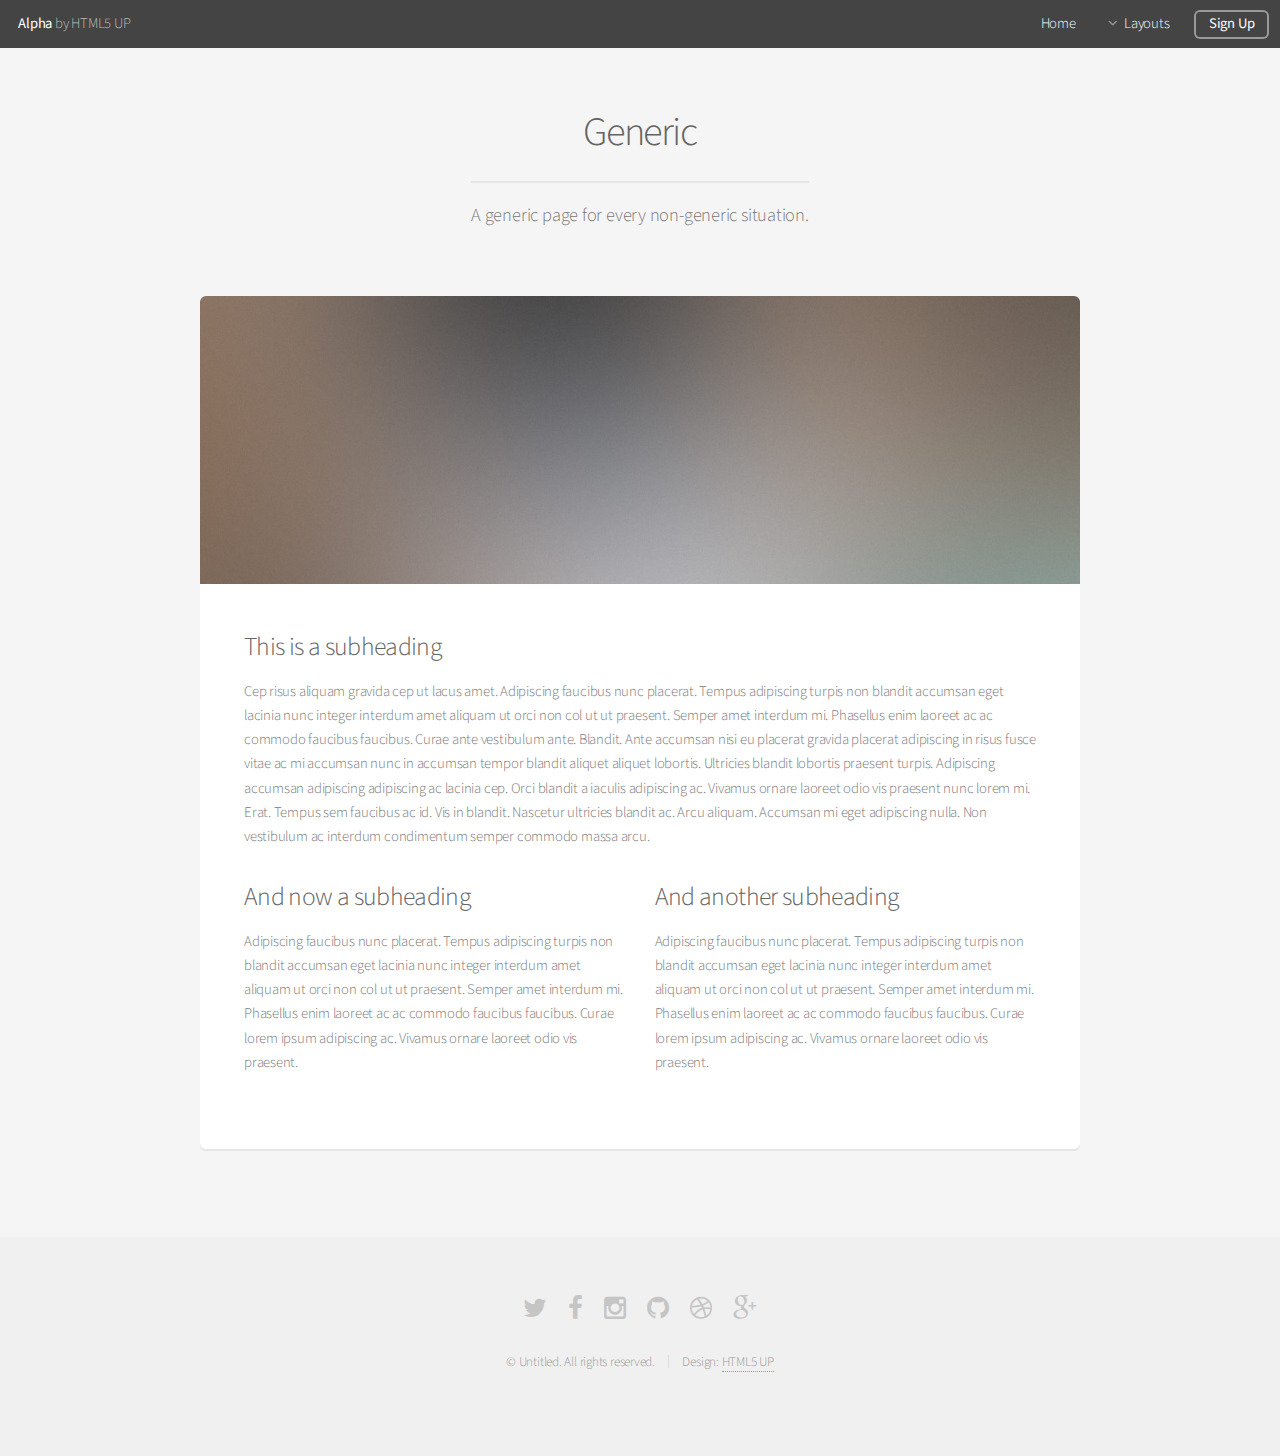
==== generic.html @ 191cc166 "Created Website" ====
<!DOCTYPE HTML>
<!--
	Alpha by HTML5 UP
	html5up.net | @n33co
	Free for personal and commercial use under the CCA 3.0 license (html5up.net/license)
-->
<html>
	<head>
		<title>Generic - Alpha by HTML5 UP</title>
		<meta charset="utf-8" />
		<meta name="viewport" content="width=device-width, initial-scale=1" />
		<!--[if lte IE 8]><script src="assets/js/ie/html5shiv.js"></script><![endif]-->
		<link rel="stylesheet" href="assets/css/main.css" />
		<!--[if lte IE 8]><link rel="stylesheet" href="assets/css/ie8.css" /><![endif]-->
	</head>
	<body>
		<div id="page-wrapper">

			<!-- Header -->
				<header id="header">
					<h1><a href="index.html">Alpha</a> by HTML5 UP</h1>
					<nav id="nav">
						<ul>
							<li><a href="index.html">Home</a></li>
							<li>
								<a href="#" class="icon fa-angle-down">Layouts</a>
								<ul>
									<li><a href="generic.html">Generic</a></li>
									<li><a href="contact.html">Contact</a></li>
									<li><a href="elements.html">Elements</a></li>
									<li>
										<a href="#">Submenu</a>
										<ul>
											<li><a href="#">Option One</a></li>
											<li><a href="#">Option Two</a></li>
											<li><a href="#">Option Three</a></li>
											<li><a href="#">Option Four</a></li>
										</ul>
									</li>
								</ul>
							</li>
							<li><a href="#" class="button">Sign Up</a></li>
						</ul>
					</nav>
				</header>

			<!-- Main -->
				<section id="main" class="container">
					<header>
						<h2>Generic</h2>
						<p>A generic page for every non-generic situation.</p>
					</header>
					<div class="box">
						<span class="image featured"><img src="images/pic01.jpg" alt="" /></span>
						<h3>This is a subheading</h3>
						<p>Cep risus aliquam gravida cep ut lacus amet. Adipiscing faucibus nunc placerat. Tempus adipiscing turpis non blandit accumsan eget lacinia nunc integer interdum amet aliquam ut orci non col ut ut praesent. Semper amet interdum mi. Phasellus enim laoreet ac ac commodo faucibus faucibus. Curae ante vestibulum ante. Blandit. Ante accumsan nisi eu placerat gravida placerat adipiscing in risus fusce vitae ac mi accumsan nunc in accumsan tempor blandit aliquet aliquet lobortis. Ultricies blandit lobortis praesent turpis. Adipiscing accumsan adipiscing adipiscing ac lacinia cep. Orci blandit a iaculis adipiscing ac. Vivamus ornare laoreet odio vis praesent nunc lorem mi. Erat. Tempus sem faucibus ac id. Vis in blandit. Nascetur ultricies blandit ac. Arcu aliquam. Accumsan mi eget adipiscing nulla. Non vestibulum ac interdum condimentum semper commodo massa arcu.</p>
						<div class="row">
							<div class="6u 12u(mobilep)">
								<h3>And now a subheading</h3>
								<p>Adipiscing faucibus nunc placerat. Tempus adipiscing turpis non blandit accumsan eget lacinia nunc integer interdum amet aliquam ut orci non col ut ut praesent. Semper amet interdum mi. Phasellus enim laoreet ac ac commodo faucibus faucibus. Curae lorem ipsum adipiscing ac. Vivamus ornare laoreet odio vis praesent.</p>
							</div>
							<div class="6u 12u(mobilep)">
								<h3>And another subheading</h3>
								<p>Adipiscing faucibus nunc placerat. Tempus adipiscing turpis non blandit accumsan eget lacinia nunc integer interdum amet aliquam ut orci non col ut ut praesent. Semper amet interdum mi. Phasellus enim laoreet ac ac commodo faucibus faucibus. Curae lorem ipsum adipiscing ac. Vivamus ornare laoreet odio vis praesent.</p>
							</div>
						</div>
					</div>
				</section>

			<!-- Footer -->
				<footer id="footer">
					<ul class="icons">
						<li><a href="#" class="icon fa-twitter"><span class="label">Twitter</span></a></li>
						<li><a href="#" class="icon fa-facebook"><span class="label">Facebook</span></a></li>
						<li><a href="#" class="icon fa-instagram"><span class="label">Instagram</span></a></li>
						<li><a href="#" class="icon fa-github"><span class="label">Github</span></a></li>
						<li><a href="#" class="icon fa-dribbble"><span class="label">Dribbble</span></a></li>
						<li><a href="#" class="icon fa-google-plus"><span class="label">Google+</span></a></li>
					</ul>
					<ul class="copyright">
						<li>&copy; Untitled. All rights reserved.</li><li>Design: <a href="http://html5up.net">HTML5 UP</a></li>
					</ul>
				</footer>

		</div>

		<!-- Scripts -->
			<script src="assets/js/jquery.min.js"></script>
			<script src="assets/js/jquery.dropotron.min.js"></script>
			<script src="assets/js/jquery.scrollgress.min.js"></script>
			<script src="assets/js/skel.min.js"></script>
			<script src="assets/js/util.js"></script>
			<!--[if lte IE 8]><script src="assets/js/ie/respond.min.js"></script><![endif]-->
			<script src="assets/js/main.js"></script>

	</body>
</html>
---- assets/css/main.css ----
@import url("font-awesome.min.css");
@import url("http://fonts.googleapis.com/css?family=Source+Sans+Pro:300,400,300italic,400italic");

/*
	Alpha by HTML5 UP
	html5up.net | @n33co
	Free for personal and commercial use under the CCA 3.0 license (html5up.net/license)
*/

/* Reset */

	html, body, div, span, applet, object, iframe, h1, h2, h3, h4, h5, h6, p, blockquote, pre, a, abbr, acronym, address, big, cite, code, del, dfn, em, img, ins, kbd, q, s, samp, small, strike, strong, sub, sup, tt, var, b, u, i, center, dl, dt, dd, ol, ul, li, fieldset, form, label, legend, table, caption, tbody, tfoot, thead, tr, th, td, article, aside, canvas, details, embed, figure, figcaption, footer, header, hgroup, menu, nav, output, ruby, section, summary, time, mark, audio, video {
		margin: 0;
		padding: 0;
		border: 0;
		font-size: 100%;
		font: inherit;
		vertical-align: baseline;
	}

	article, aside, details, figcaption, figure, footer, header, hgroup, menu, nav, section {
		display: block;
	}

	body {
		line-height: 1;
	}

	ol, ul {
		list-style: none;
	}

	blockquote, q {
		quotes: none;
	}

	blockquote:before, blockquote:after, q:before, q:after {
		content: '';
		content: none;
	}

	table {
		border-collapse: collapse;
		border-spacing: 0;
	}

	body {
		-webkit-text-size-adjust: none;
	}

/* Box Model */

	*, *:before, *:after {
		-moz-box-sizing: border-box;
		-webkit-box-sizing: border-box;
		box-sizing: border-box;
	}

/* Containers */

	.container {
		margin-left: auto;
		margin-right: auto;
	}

	.container.\31 25\25 {
		width: 100%;
		max-width: 75em;
		min-width: 60em;
	}

	.container.\37 5\25 {
		width: 45em;
	}

	.container.\35 0\25 {
		width: 30em;
	}

	.container.\32 5\25 {
		width: 15em;
	}

	.container {
		width: 60em;
	}

	@media screen and (max-width: 1680px) {

		.container.\31 25\25 {
			width: 100%;
			max-width: 75em;
			min-width: 60em;
		}

		.container.\37 5\25 {
			width: 45em;
		}

		.container.\35 0\25 {
			width: 30em;
		}

		.container.\32 5\25 {
			width: 15em;
		}

		.container {
			width: 60em;
		}

	}

	@media screen and (max-width: 1280px) {

		.container.\31 25\25 {
			width: 100%;
			max-width: 75em;
			min-width: 60em;
		}

		.container.\37 5\25 {
			width: 45em;
		}

		.container.\35 0\25 {
			width: 30em;
		}

		.container.\32 5\25 {
			width: 15em;
		}

		.container {
			width: 60em;
		}

	}

	@media screen and (max-width: 980px) {

		.container.\31 25\25 {
			width: 100%;
			max-width: 112.5%;
			min-width: 90%;
		}

		.container.\37 5\25 {
			width: 67.5%;
		}

		.container.\35 0\25 {
			width: 45%;
		}

		.container.\32 5\25 {
			width: 22.5%;
		}

		.container {
			width: 90%;
		}

	}

	@media screen and (max-width: 840px) {

		.container.\31 25\25 {
			width: 100%;
			max-width: 112.5%;
			min-width: 90%;
		}

		.container.\37 5\25 {
			width: 67.5%;
		}

		.container.\35 0\25 {
			width: 45%;
		}

		.container.\32 5\25 {
			width: 22.5%;
		}

		.container {
			width: 90% !important;
		}

	}

	@media screen and (max-width: 736px) {

		.container.\31 25\25 {
			width: 100%;
			max-width: 125%;
			min-width: 100%;
		}

		.container.\37 5\25 {
			width: 75%;
		}

		.container.\35 0\25 {
			width: 50%;
		}

		.container.\32 5\25 {
			width: 25%;
		}

		.container {
			width: 100% !important;
		}

	}

	@media screen and (max-width: 480px) {

		.container.\31 25\25 {
			width: 100%;
			max-width: 125%;
			min-width: 100%;
		}

		.container.\37 5\25 {
			width: 75%;
		}

		.container.\35 0\25 {
			width: 50%;
		}

		.container.\32 5\25 {
			width: 25%;
		}

		.container {
			width: 100% !important;
		}

	}

/* Grid */

	.row {
		border-bottom: solid 1px transparent;
		-moz-box-sizing: border-box;
		-webkit-box-sizing: border-box;
		box-sizing: border-box;
	}

	.row > * {
		float: left;
		-moz-box-sizing: border-box;
		-webkit-box-sizing: border-box;
		box-sizing: border-box;
	}

	.row:after, .row:before {
		content: '';
		display: block;
		clear: both;
		height: 0;
	}

	.row.uniform > * > :first-child {
		margin-top: 0;
	}

	.row.uniform > * > :last-child {
		margin-bottom: 0;
	}

	.row.\30 \25 > * {
		padding: 0 0 0 0em;
	}

	.row.\30 \25 {
		margin: 0 0 -1px 0em;
	}

	.row.uniform.\30 \25 > * {
		padding: 0em 0 0 0em;
	}

	.row.uniform.\30 \25 {
		margin: 0em 0 -1px 0em;
	}

	.row > * {
		padding: 0 0 0 2em;
	}

	.row {
		margin: 0 0 -1px -2em;
	}

	.row.uniform > * {
		padding: 2em 0 0 2em;
	}

	.row.uniform {
		margin: -2em 0 -1px -2em;
	}

	.row.\32 00\25 > * {
		padding: 0 0 0 4em;
	}

	.row.\32 00\25 {
		margin: 0 0 -1px -4em;
	}

	.row.uniform.\32 00\25 > * {
		padding: 4em 0 0 4em;
	}

	.row.uniform.\32 00\25 {
		margin: -4em 0 -1px -4em;
	}

	.row.\31 50\25 > * {
		padding: 0 0 0 3em;
	}

	.row.\31 50\25 {
		margin: 0 0 -1px -3em;
	}

	.row.uniform.\31 50\25 > * {
		padding: 3em 0 0 3em;
	}

	.row.uniform.\31 50\25 {
		margin: -3em 0 -1px -3em;
	}

	.row.\35 0\25 > * {
		padding: 0 0 0 1em;
	}

	.row.\35 0\25 {
		margin: 0 0 -1px -1em;
	}

	.row.uniform.\35 0\25 > * {
		padding: 1em 0 0 1em;
	}

	.row.uniform.\35 0\25 {
		margin: -1em 0 -1px -1em;
	}

	.row.\32 5\25 > * {
		padding: 0 0 0 0.5em;
	}

	.row.\32 5\25 {
		margin: 0 0 -1px -0.5em;
	}

	.row.uniform.\32 5\25 > * {
		padding: 0.5em 0 0 0.5em;
	}

	.row.uniform.\32 5\25 {
		margin: -0.5em 0 -1px -0.5em;
	}

	.\31 2u, .\31 2u\24 {
		width: 100%;
		clear: none;
		margin-left: 0;
	}

	.\31 1u, .\31 1u\24 {
		width: 91.6666666667%;
		clear: none;
		margin-left: 0;
	}

	.\31 0u, .\31 0u\24 {
		width: 83.3333333333%;
		clear: none;
		margin-left: 0;
	}

	.\39 u, .\39 u\24 {
		width: 75%;
		clear: none;
		margin-left: 0;
	}

	.\38 u, .\38 u\24 {
		width: 66.6666666667%;
		clear: none;
		margin-left: 0;
	}

	.\37 u, .\37 u\24 {
		width: 58.3333333333%;
		clear: none;
		margin-left: 0;
	}

	.\36 u, .\36 u\24 {
		width: 50%;
		clear: none;
		margin-left: 0;
	}

	.\35 u, .\35 u\24 {
		width: 41.6666666667%;
		clear: none;
		margin-left: 0;
	}

	.\34 u, .\34 u\24 {
		width: 33.3333333333%;
		clear: none;
		margin-left: 0;
	}

	.\33 u, .\33 u\24 {
		width: 25%;
		clear: none;
		margin-left: 0;
	}

	.\32 u, .\32 u\24 {
		width: 16.6666666667%;
		clear: none;
		margin-left: 0;
	}

	.\31 u, .\31 u\24 {
		width: 8.3333333333%;
		clear: none;
		margin-left: 0;
	}

	.\31 2u\24 + *,
	.\31 1u\24 + *,
	.\31 0u\24 + *,
	.\39 u\24 + *,
	.\38 u\24 + *,
	.\37 u\24 + *,
	.\36 u\24 + *,
	.\35 u\24 + *,
	.\34 u\24 + *,
	.\33 u\24 + *,
	.\32 u\24 + *,
	.\31 u\24 + * {
		clear: left;
	}

	.\-11u {
		margin-left: 91.66667%;
	}

	.\-10u {
		margin-left: 83.33333%;
	}

	.\-9u {
		margin-left: 75%;
	}

	.\-8u {
		margin-left: 66.66667%;
	}

	.\-7u {
		margin-left: 58.33333%;
	}

	.\-6u {
		margin-left: 50%;
	}

	.\-5u {
		margin-left: 41.66667%;
	}

	.\-4u {
		margin-left: 33.33333%;
	}

	.\-3u {
		margin-left: 25%;
	}

	.\-2u {
		margin-left: 16.66667%;
	}

	.\-1u {
		margin-left: 8.33333%;
	}

	@media screen and (max-width: 1680px) {

		.row > * {
			padding: 0 0 0 2em;
		}

		.row {
			margin: 0 0 -1px -2em;
		}

		.row.uniform > * {
			padding: 2em 0 0 2em;
		}

		.row.uniform {
			margin: -2em 0 -1px -2em;
		}

		.row.\32 00\25 > * {
			padding: 0 0 0 4em;
		}

		.row.\32 00\25 {
			margin: 0 0 -1px -4em;
		}

		.row.uniform.\32 00\25 > * {
			padding: 4em 0 0 4em;
		}

		.row.uniform.\32 00\25 {
			margin: -4em 0 -1px -4em;
		}

		.row.\31 50\25 > * {
			padding: 0 0 0 3em;
		}

		.row.\31 50\25 {
			margin: 0 0 -1px -3em;
		}

		.row.uniform.\31 50\25 > * {
			padding: 3em 0 0 3em;
		}

		.row.uniform.\31 50\25 {
			margin: -3em 0 -1px -3em;
		}

		.row.\35 0\25 > * {
			padding: 0 0 0 1em;
		}

		.row.\35 0\25 {
			margin: 0 0 -1px -1em;
		}

		.row.uniform.\35 0\25 > * {
			padding: 1em 0 0 1em;
		}

		.row.uniform.\35 0\25 {
			margin: -1em 0 -1px -1em;
		}

		.row.\32 5\25 > * {
			padding: 0 0 0 0.5em;
		}

		.row.\32 5\25 {
			margin: 0 0 -1px -0.5em;
		}

		.row.uniform.\32 5\25 > * {
			padding: 0.5em 0 0 0.5em;
		}

		.row.uniform.\32 5\25 {
			margin: -0.5em 0 -1px -0.5em;
		}

		.\31 2u\28wide\29, .\31 2u\24\28wide\29 {
			width: 100%;
			clear: none;
			margin-left: 0;
		}

		.\31 1u\28wide\29, .\31 1u\24\28wide\29 {
			width: 91.6666666667%;
			clear: none;
			margin-left: 0;
		}

		.\31 0u\28wide\29, .\31 0u\24\28wide\29 {
			width: 83.3333333333%;
			clear: none;
			margin-left: 0;
		}

		.\39 u\28wide\29, .\39 u\24\28wide\29 {
			width: 75%;
			clear: none;
			margin-left: 0;
		}

		.\38 u\28wide\29, .\38 u\24\28wide\29 {
			width: 66.6666666667%;
			clear: none;
			margin-left: 0;
		}

		.\37 u\28wide\29, .\37 u\24\28wide\29 {
			width: 58.3333333333%;
			clear: none;
			margin-left: 0;
		}

		.\36 u\28wide\29, .\36 u\24\28wide\29 {
			width: 50%;
			clear: none;
			margin-left: 0;
		}

		.\35 u\28wide\29, .\35 u\24\28wide\29 {
			width: 41.6666666667%;
			clear: none;
			margin-left: 0;
		}

		.\34 u\28wide\29, .\34 u\24\28wide\29 {
			width: 33.3333333333%;
			clear: none;
			margin-left: 0;
		}

		.\33 u\28wide\29, .\33 u\24\28wide\29 {
			width: 25%;
			clear: none;
			margin-left: 0;
		}

		.\32 u\28wide\29, .\32 u\24\28wide\29 {
			width: 16.6666666667%;
			clear: none;
			margin-left: 0;
		}

		.\31 u\28wide\29, .\31 u\24\28wide\29 {
			width: 8.3333333333%;
			clear: none;
			margin-left: 0;
		}

		.\31 2u\24\28wide\29 + *,
		.\31 1u\24\28wide\29 + *,
		.\31 0u\24\28wide\29 + *,
		.\39 u\24\28wide\29 + *,
		.\38 u\24\28wide\29 + *,
		.\37 u\24\28wide\29 + *,
		.\36 u\24\28wide\29 + *,
		.\35 u\24\28wide\29 + *,
		.\34 u\24\28wide\29 + *,
		.\33 u\24\28wide\29 + *,
		.\32 u\24\28wide\29 + *,
		.\31 u\24\28wide\29 + * {
			clear: left;
		}

		.\-11u\28wide\29 {
			margin-left: 91.66667%;
		}

		.\-10u\28wide\29 {
			margin-left: 83.33333%;
		}

		.\-9u\28wide\29 {
			margin-left: 75%;
		}

		.\-8u\28wide\29 {
			margin-left: 66.66667%;
		}

		.\-7u\28wide\29 {
			margin-left: 58.33333%;
		}

		.\-6u\28wide\29 {
			margin-left: 50%;
		}

		.\-5u\28wide\29 {
			margin-left: 41.66667%;
		}

		.\-4u\28wide\29 {
			margin-left: 33.33333%;
		}

		.\-3u\28wide\29 {
			margin-left: 25%;
		}

		.\-2u\28wide\29 {
			margin-left: 16.66667%;
		}

		.\-1u\28wide\29 {
			margin-left: 8.33333%;
		}

	}

	@media screen and (max-width: 1280px) {

		.row > * {
			padding: 0 0 0 2em;
		}

		.row {
			margin: 0 0 -1px -2em;
		}

		.row.uniform > * {
			padding: 2em 0 0 2em;
		}

		.row.uniform {
			margin: -2em 0 -1px -2em;
		}

		.row.\32 00\25 > * {
			padding: 0 0 0 4em;
		}

		.row.\32 00\25 {
			margin: 0 0 -1px -4em;
		}

		.row.uniform.\32 00\25 > * {
			padding: 4em 0 0 4em;
		}

		.row.uniform.\32 00\25 {
			margin: -4em 0 -1px -4em;
		}

		.row.\31 50\25 > * {
			padding: 0 0 0 3em;
		}

		.row.\31 50\25 {
			margin: 0 0 -1px -3em;
		}

		.row.uniform.\31 50\25 > * {
			padding: 3em 0 0 3em;
		}

		.row.uniform.\31 50\25 {
			margin: -3em 0 -1px -3em;
		}

		.row.\35 0\25 > * {
			padding: 0 0 0 1em;
		}

		.row.\35 0\25 {
			margin: 0 0 -1px -1em;
		}

		.row.uniform.\35 0\25 > * {
			padding: 1em 0 0 1em;
		}

		.row.uniform.\35 0\25 {
			margin: -1em 0 -1px -1em;
		}

		.row.\32 5\25 > * {
			padding: 0 0 0 0.5em;
		}

		.row.\32 5\25 {
			margin: 0 0 -1px -0.5em;
		}

		.row.uniform.\32 5\25 > * {
			padding: 0.5em 0 0 0.5em;
		}

		.row.uniform.\32 5\25 {
			margin: -0.5em 0 -1px -0.5em;
		}

		.\31 2u\28normal\29, .\31 2u\24\28normal\29 {
			width: 100%;
			clear: none;
			margin-left: 0;
		}

		.\31 1u\28normal\29, .\31 1u\24\28normal\29 {
			width: 91.6666666667%;
			clear: none;
			margin-left: 0;
		}

		.\31 0u\28normal\29, .\31 0u\24\28normal\29 {
			width: 83.3333333333%;
			clear: none;
			margin-left: 0;
		}

		.\39 u\28normal\29, .\39 u\24\28normal\29 {
			width: 75%;
			clear: none;
			margin-left: 0;
		}

		.\38 u\28normal\29, .\38 u\24\28normal\29 {
			width: 66.6666666667%;
			clear: none;
			margin-left: 0;
		}

		.\37 u\28normal\29, .\37 u\24\28normal\29 {
			width: 58.3333333333%;
			clear: none;
			margin-left: 0;
		}

		.\36 u\28normal\29, .\36 u\24\28normal\29 {
			width: 50%;
			clear: none;
			margin-left: 0;
		}

		.\35 u\28normal\29, .\35 u\24\28normal\29 {
			width: 41.6666666667%;
			clear: none;
			margin-left: 0;
		}

		.\34 u\28normal\29, .\34 u\24\28normal\29 {
			width: 33.3333333333%;
			clear: none;
			margin-left: 0;
		}

		.\33 u\28normal\29, .\33 u\24\28normal\29 {
			width: 25%;
			clear: none;
			margin-left: 0;
		}

		.\32 u\28normal\29, .\32 u\24\28normal\29 {
			width: 16.6666666667%;
			clear: none;
			margin-left: 0;
		}

		.\31 u\28normal\29, .\31 u\24\28normal\29 {
			width: 8.3333333333%;
			clear: none;
			margin-left: 0;
		}

		.\31 2u\24\28normal\29 + *,
		.\31 1u\24\28normal\29 + *,
		.\31 0u\24\28normal\29 + *,
		.\39 u\24\28normal\29 + *,
		.\38 u\24\28normal\29 + *,
		.\37 u\24\28normal\29 + *,
		.\36 u\24\28normal\29 + *,
		.\35 u\24\28normal\29 + *,
		.\34 u\24\28normal\29 + *,
		.\33 u\24\28normal\29 + *,
		.\32 u\24\28normal\29 + *,
		.\31 u\24\28normal\29 + * {
			clear: left;
		}

		.\-11u\28normal\29 {
			margin-left: 91.66667%;
		}

		.\-10u\28normal\29 {
			margin-left: 83.33333%;
		}

		.\-9u\28normal\29 {
			margin-left: 75%;
		}

		.\-8u\28normal\29 {
			margin-left: 66.66667%;
		}

		.\-7u\28normal\29 {
			margin-left: 58.33333%;
		}

		.\-6u\28normal\29 {
			margin-left: 50%;
		}

		.\-5u\28normal\29 {
			margin-left: 41.66667%;
		}

		.\-4u\28normal\29 {
			margin-left: 33.33333%;
		}

		.\-3u\28normal\29 {
			margin-left: 25%;
		}

		.\-2u\28normal\29 {
			margin-left: 16.66667%;
		}

		.\-1u\28normal\29 {
			margin-left: 8.33333%;
		}

	}

	@media screen and (max-width: 980px) {

		.row > * {
			padding: 0 0 0 2em;
		}

		.row {
			margin: 0 0 -1px -2em;
		}

		.row.uniform > * {
			padding: 2em 0 0 2em;
		}

		.row.uniform {
			margin: -2em 0 -1px -2em;
		}

		.row.\32 00\25 > * {
			padding: 0 0 0 4em;
		}

		.row.\32 00\25 {
			margin: 0 0 -1px -4em;
		}

		.row.uniform.\32 00\25 > * {
			padding: 4em 0 0 4em;
		}

		.row.uniform.\32 00\25 {
			margin: -4em 0 -1px -4em;
		}

		.row.\31 50\25 > * {
			padding: 0 0 0 3em;
		}

		.row.\31 50\25 {
			margin: 0 0 -1px -3em;
		}

		.row.uniform.\31 50\25 > * {
			padding: 3em 0 0 3em;
		}

		.row.uniform.\31 50\25 {
			margin: -3em 0 -1px -3em;
		}

		.row.\35 0\25 > * {
			padding: 0 0 0 1em;
		}

		.row.\35 0\25 {
			margin: 0 0 -1px -1em;
		}

		.row.uniform.\35 0\25 > * {
			padding: 1em 0 0 1em;
		}

		.row.uniform.\35 0\25 {
			margin: -1em 0 -1px -1em;
		}

		.row.\32 5\25 > * {
			padding: 0 0 0 0.5em;
		}

		.row.\32 5\25 {
			margin: 0 0 -1px -0.5em;
		}

		.row.uniform.\32 5\25 > * {
			padding: 0.5em 0 0 0.5em;
		}

		.row.uniform.\32 5\25 {
			margin: -0.5em 0 -1px -0.5em;
		}

		.\31 2u\28narrow\29, .\31 2u\24\28narrow\29 {
			width: 100%;
			clear: none;
			margin-left: 0;
		}

		.\31 1u\28narrow\29, .\31 1u\24\28narrow\29 {
			width: 91.6666666667%;
			clear: none;
			margin-left: 0;
		}

		.\31 0u\28narrow\29, .\31 0u\24\28narrow\29 {
			width: 83.3333333333%;
			clear: none;
			margin-left: 0;
		}

		.\39 u\28narrow\29, .\39 u\24\28narrow\29 {
			width: 75%;
			clear: none;
			margin-left: 0;
		}

		.\38 u\28narrow\29, .\38 u\24\28narrow\29 {
			width: 66.6666666667%;
			clear: none;
			margin-left: 0;
		}

		.\37 u\28narrow\29, .\37 u\24\28narrow\29 {
			width: 58.3333333333%;
			clear: none;
			margin-left: 0;
		}

		.\36 u\28narrow\29, .\36 u\24\28narrow\29 {
			width: 50%;
			clear: none;
			margin-left: 0;
		}

		.\35 u\28narrow\29, .\35 u\24\28narrow\29 {
			width: 41.6666666667%;
			clear: none;
			margin-left: 0;
		}

		.\34 u\28narrow\29, .\34 u\24\28narrow\29 {
			width: 33.3333333333%;
			clear: none;
			margin-left: 0;
		}

		.\33 u\28narrow\29, .\33 u\24\28narrow\29 {
			width: 25%;
			clear: none;
			margin-left: 0;
		}

		.\32 u\28narrow\29, .\32 u\24\28narrow\29 {
			width: 16.6666666667%;
			clear: none;
			margin-left: 0;
		}

		.\31 u\28narrow\29, .\31 u\24\28narrow\29 {
			width: 8.3333333333%;
			clear: none;
			margin-left: 0;
		}

		.\31 2u\24\28narrow\29 + *,
		.\31 1u\24\28narrow\29 + *,
		.\31 0u\24\28narrow\29 + *,
		.\39 u\24\28narrow\29 + *,
		.\38 u\24\28narrow\29 + *,
		.\37 u\24\28narrow\29 + *,
		.\36 u\24\28narrow\29 + *,
		.\35 u\24\28narrow\29 + *,
		.\34 u\24\28narrow\29 + *,
		.\33 u\24\28narrow\29 + *,
		.\32 u\24\28narrow\29 + *,
		.\31 u\24\28narrow\29 + * {
			clear: left;
		}

		.\-11u\28narrow\29 {
			margin-left: 91.66667%;
		}

		.\-10u\28narrow\29 {
			margin-left: 83.33333%;
		}

		.\-9u\28narrow\29 {
			margin-left: 75%;
		}

		.\-8u\28narrow\29 {
			margin-left: 66.66667%;
		}

		.\-7u\28narrow\29 {
			margin-left: 58.33333%;
		}

		.\-6u\28narrow\29 {
			margin-left: 50%;
		}

		.\-5u\28narrow\29 {
			margin-left: 41.66667%;
		}

		.\-4u\28narrow\29 {
			margin-left: 33.33333%;
		}

		.\-3u\28narrow\29 {
			margin-left: 25%;
		}

		.\-2u\28narrow\29 {
			margin-left: 16.66667%;
		}

		.\-1u\28narrow\29 {
			margin-left: 8.33333%;
		}

	}

	@media screen and (max-width: 840px) {

		.row > * {
			padding: 0 0 0 2em;
		}

		.row {
			margin: 0 0 -1px -2em;
		}

		.row.uniform > * {
			padding: 2em 0 0 2em;
		}

		.row.uniform {
			margin: -2em 0 -1px -2em;
		}

		.row.\32 00\25 > * {
			padding: 0 0 0 4em;
		}

		.row.\32 00\25 {
			margin: 0 0 -1px -4em;
		}

		.row.uniform.\32 00\25 > * {
			padding: 4em 0 0 4em;
		}

		.row.uniform.\32 00\25 {
			margin: -4em 0 -1px -4em;
		}

		.row.\31 50\25 > * {
			padding: 0 0 0 3em;
		}

		.row.\31 50\25 {
			margin: 0 0 -1px -3em;
		}

		.row.uniform.\31 50\25 > * {
			padding: 3em 0 0 3em;
		}

		.row.uniform.\31 50\25 {
			margin: -3em 0 -1px -3em;
		}

		.row.\35 0\25 > * {
			padding: 0 0 0 1em;
		}

		.row.\35 0\25 {
			margin: 0 0 -1px -1em;
		}

		.row.uniform.\35 0\25 > * {
			padding: 1em 0 0 1em;
		}

		.row.uniform.\35 0\25 {
			margin: -1em 0 -1px -1em;
		}

		.row.\32 5\25 > * {
			padding: 0 0 0 0.5em;
		}

		.row.\32 5\25 {
			margin: 0 0 -1px -0.5em;
		}

		.row.uniform.\32 5\25 > * {
			padding: 0.5em 0 0 0.5em;
		}

		.row.uniform.\32 5\25 {
			margin: -0.5em 0 -1px -0.5em;
		}

		.\31 2u\28narrower\29, .\31 2u\24\28narrower\29 {
			width: 100%;
			clear: none;
			margin-left: 0;
		}

		.\31 1u\28narrower\29, .\31 1u\24\28narrower\29 {
			width: 91.6666666667%;
			clear: none;
			margin-left: 0;
		}

		.\31 0u\28narrower\29, .\31 0u\24\28narrower\29 {
			width: 83.3333333333%;
			clear: none;
			margin-left: 0;
		}

		.\39 u\28narrower\29, .\39 u\24\28narrower\29 {
			width: 75%;
			clear: none;
			margin-left: 0;
		}

		.\38 u\28narrower\29, .\38 u\24\28narrower\29 {
			width: 66.6666666667%;
			clear: none;
			margin-left: 0;
		}

		.\37 u\28narrower\29, .\37 u\24\28narrower\29 {
			width: 58.3333333333%;
			clear: none;
			margin-left: 0;
		}

		.\36 u\28narrower\29, .\36 u\24\28narrower\29 {
			width: 50%;
			clear: none;
			margin-left: 0;
		}

		.\35 u\28narrower\29, .\35 u\24\28narrower\29 {
			width: 41.6666666667%;
			clear: none;
			margin-left: 0;
		}

		.\34 u\28narrower\29, .\34 u\24\28narrower\29 {
			width: 33.3333333333%;
			clear: none;
			margin-left: 0;
		}

		.\33 u\28narrower\29, .\33 u\24\28narrower\29 {
			width: 25%;
			clear: none;
			margin-left: 0;
		}

		.\32 u\28narrower\29, .\32 u\24\28narrower\29 {
			width: 16.6666666667%;
			clear: none;
			margin-left: 0;
		}

		.\31 u\28narrower\29, .\31 u\24\28narrower\29 {
			width: 8.3333333333%;
			clear: none;
			margin-left: 0;
		}

		.\31 2u\24\28narrower\29 + *,
		.\31 1u\24\28narrower\29 + *,
		.\31 0u\24\28narrower\29 + *,
		.\39 u\24\28narrower\29 + *,
		.\38 u\24\28narrower\29 + *,
		.\37 u\24\28narrower\29 + *,
		.\36 u\24\28narrower\29 + *,
		.\35 u\24\28narrower\29 + *,
		.\34 u\24\28narrower\29 + *,
		.\33 u\24\28narrower\29 + *,
		.\32 u\24\28narrower\29 + *,
		.\31 u\24\28narrower\29 + * {
			clear: left;
		}

		.\-11u\28narrower\29 {
			margin-left: 91.66667%;
		}

		.\-10u\28narrower\29 {
			margin-left: 83.33333%;
		}

		.\-9u\28narrower\29 {
			margin-left: 75%;
		}

		.\-8u\28narrower\29 {
			margin-left: 66.66667%;
		}

		.\-7u\28narrower\29 {
			margin-left: 58.33333%;
		}

		.\-6u\28narrower\29 {
			margin-left: 50%;
		}

		.\-5u\28narrower\29 {
			margin-left: 41.66667%;
		}

		.\-4u\28narrower\29 {
			margin-left: 33.33333%;
		}

		.\-3u\28narrower\29 {
			margin-left: 25%;
		}

		.\-2u\28narrower\29 {
			margin-left: 16.66667%;
		}

		.\-1u\28narrower\29 {
			margin-left: 8.33333%;
		}

	}

	@media screen and (max-width: 736px) {

		.row > * {
			padding: 0 0 0 2em;
		}

		.row {
			margin: 0 0 -1px -2em;
		}

		.row.uniform > * {
			padding: 2em 0 0 2em;
		}

		.row.uniform {
			margin: -2em 0 -1px -2em;
		}

		.row.\32 00\25 > * {
			padding: 0 0 0 4em;
		}

		.row.\32 00\25 {
			margin: 0 0 -1px -4em;
		}

		.row.uniform.\32 00\25 > * {
			padding: 4em 0 0 4em;
		}

		.row.uniform.\32 00\25 {
			margin: -4em 0 -1px -4em;
		}

		.row.\31 50\25 > * {
			padding: 0 0 0 3em;
		}

		.row.\31 50\25 {
			margin: 0 0 -1px -3em;
		}

		.row.uniform.\31 50\25 > * {
			padding: 3em 0 0 3em;
		}

		.row.uniform.\31 50\25 {
			margin: -3em 0 -1px -3em;
		}

		.row.\35 0\25 > * {
			padding: 0 0 0 1em;
		}

		.row.\35 0\25 {
			margin: 0 0 -1px -1em;
		}

		.row.uniform.\35 0\25 > * {
			padding: 1em 0 0 1em;
		}

		.row.uniform.\35 0\25 {
			margin: -1em 0 -1px -1em;
		}

		.row.\32 5\25 > * {
			padding: 0 0 0 0.5em;
		}

		.row.\32 5\25 {
			margin: 0 0 -1px -0.5em;
		}

		.row.uniform.\32 5\25 > * {
			padding: 0.5em 0 0 0.5em;
		}

		.row.uniform.\32 5\25 {
			margin: -0.5em 0 -1px -0.5em;
		}

		.\31 2u\28mobile\29, .\31 2u\24\28mobile\29 {
			width: 100%;
			clear: none;
			margin-left: 0;
		}

		.\31 1u\28mobile\29, .\31 1u\24\28mobile\29 {
			width: 91.6666666667%;
			clear: none;
			margin-left: 0;
		}

		.\31 0u\28mobile\29, .\31 0u\24\28mobile\29 {
			width: 83.3333333333%;
			clear: none;
			margin-left: 0;
		}

		.\39 u\28mobile\29, .\39 u\24\28mobile\29 {
			width: 75%;
			clear: none;
			margin-left: 0;
		}

		.\38 u\28mobile\29, .\38 u\24\28mobile\29 {
			width: 66.6666666667%;
			clear: none;
			margin-left: 0;
		}

		.\37 u\28mobile\29, .\37 u\24\28mobile\29 {
			width: 58.3333333333%;
			clear: none;
			margin-left: 0;
		}

		.\36 u\28mobile\29, .\36 u\24\28mobile\29 {
			width: 50%;
			clear: none;
			margin-left: 0;
		}

		.\35 u\28mobile\29, .\35 u\24\28mobile\29 {
			width: 41.6666666667%;
			clear: none;
			margin-left: 0;
		}

		.\34 u\28mobile\29, .\34 u\24\28mobile\29 {
			width: 33.3333333333%;
			clear: none;
			margin-left: 0;
		}

		.\33 u\28mobile\29, .\33 u\24\28mobile\29 {
			width: 25%;
			clear: none;
			margin-left: 0;
		}

		.\32 u\28mobile\29, .\32 u\24\28mobile\29 {
			width: 16.6666666667%;
			clear: none;
			margin-left: 0;
		}

		.\31 u\28mobile\29, .\31 u\24\28mobile\29 {
			width: 8.3333333333%;
			clear: none;
			margin-left: 0;
		}

		.\31 2u\24\28mobile\29 + *,
		.\31 1u\24\28mobile\29 + *,
		.\31 0u\24\28mobile\29 + *,
		.\39 u\24\28mobile\29 + *,
		.\38 u\24\28mobile\29 + *,
		.\37 u\24\28mobile\29 + *,
		.\36 u\24\28mobile\29 + *,
		.\35 u\24\28mobile\29 + *,
		.\34 u\24\28mobile\29 + *,
		.\33 u\24\28mobile\29 + *,
		.\32 u\24\28mobile\29 + *,
		.\31 u\24\28mobile\29 + * {
			clear: left;
		}

		.\-11u\28mobile\29 {
			margin-left: 91.66667%;
		}

		.\-10u\28mobile\29 {
			margin-left: 83.33333%;
		}

		.\-9u\28mobile\29 {
			margin-left: 75%;
		}

		.\-8u\28mobile\29 {
			margin-left: 66.66667%;
		}

		.\-7u\28mobile\29 {
			margin-left: 58.33333%;
		}

		.\-6u\28mobile\29 {
			margin-left: 50%;
		}

		.\-5u\28mobile\29 {
			margin-left: 41.66667%;
		}

		.\-4u\28mobile\29 {
			margin-left: 33.33333%;
		}

		.\-3u\28mobile\29 {
			margin-left: 25%;
		}

		.\-2u\28mobile\29 {
			margin-left: 16.66667%;
		}

		.\-1u\28mobile\29 {
			margin-left: 8.33333%;
		}

	}

	@media screen and (max-width: 480px) {

		.row > * {
			padding: 0 0 0 2em;
		}

		.row {
			margin: 0 0 -1px -2em;
		}

		.row.uniform > * {
			padding: 2em 0 0 2em;
		}

		.row.uniform {
			margin: -2em 0 -1px -2em;
		}

		.row.\32 00\25 > * {
			padding: 0 0 0 4em;
		}

		.row.\32 00\25 {
			margin: 0 0 -1px -4em;
		}

		.row.uniform.\32 00\25 > * {
			padding: 4em 0 0 4em;
		}

		.row.uniform.\32 00\25 {
			margin: -4em 0 -1px -4em;
		}

		.row.\31 50\25 > * {
			padding: 0 0 0 3em;
		}

		.row.\31 50\25 {
			margin: 0 0 -1px -3em;
		}

		.row.uniform.\31 50\25 > * {
			padding: 3em 0 0 3em;
		}

		.row.uniform.\31 50\25 {
			margin: -3em 0 -1px -3em;
		}

		.row.\35 0\25 > * {
			padding: 0 0 0 1em;
		}

		.row.\35 0\25 {
			margin: 0 0 -1px -1em;
		}

		.row.uniform.\35 0\25 > * {
			padding: 1em 0 0 1em;
		}

		.row.uniform.\35 0\25 {
			margin: -1em 0 -1px -1em;
		}

		.row.\32 5\25 > * {
			padding: 0 0 0 0.5em;
		}

		.row.\32 5\25 {
			margin: 0 0 -1px -0.5em;
		}

		.row.uniform.\32 5\25 > * {
			padding: 0.5em 0 0 0.5em;
		}

		.row.uniform.\32 5\25 {
			margin: -0.5em 0 -1px -0.5em;
		}

		.\31 2u\28mobilep\29, .\31 2u\24\28mobilep\29 {
			width: 100%;
			clear: none;
			margin-left: 0;
		}

		.\31 1u\28mobilep\29, .\31 1u\24\28mobilep\29 {
			width: 91.6666666667%;
			clear: none;
			margin-left: 0;
		}

		.\31 0u\28mobilep\29, .\31 0u\24\28mobilep\29 {
			width: 83.3333333333%;
			clear: none;
			margin-left: 0;
		}

		.\39 u\28mobilep\29, .\39 u\24\28mobilep\29 {
			width: 75%;
			clear: none;
			margin-left: 0;
		}

		.\38 u\28mobilep\29, .\38 u\24\28mobilep\29 {
			width: 66.6666666667%;
			clear: none;
			margin-left: 0;
		}

		.\37 u\28mobilep\29, .\37 u\24\28mobilep\29 {
			width: 58.3333333333%;
			clear: none;
			margin-left: 0;
		}

		.\36 u\28mobilep\29, .\36 u\24\28mobilep\29 {
			width: 50%;
			clear: none;
			margin-left: 0;
		}

		.\35 u\28mobilep\29, .\35 u\24\28mobilep\29 {
			width: 41.6666666667%;
			clear: none;
			margin-left: 0;
		}

		.\34 u\28mobilep\29, .\34 u\24\28mobilep\29 {
			width: 33.3333333333%;
			clear: none;
			margin-left: 0;
		}

		.\33 u\28mobilep\29, .\33 u\24\28mobilep\29 {
			width: 25%;
			clear: none;
			margin-left: 0;
		}

		.\32 u\28mobilep\29, .\32 u\24\28mobilep\29 {
			width: 16.6666666667%;
			clear: none;
			margin-left: 0;
		}

		.\31 u\28mobilep\29, .\31 u\24\28mobilep\29 {
			width: 8.3333333333%;
			clear: none;
			margin-left: 0;
		}

		.\31 2u\24\28mobilep\29 + *,
		.\31 1u\24\28mobilep\29 + *,
		.\31 0u\24\28mobilep\29 + *,
		.\39 u\24\28mobilep\29 + *,
		.\38 u\24\28mobilep\29 + *,
		.\37 u\24\28mobilep\29 + *,
		.\36 u\24\28mobilep\29 + *,
		.\35 u\24\28mobilep\29 + *,
		.\34 u\24\28mobilep\29 + *,
		.\33 u\24\28mobilep\29 + *,
		.\32 u\24\28mobilep\29 + *,
		.\31 u\24\28mobilep\29 + * {
			clear: left;
		}

		.\-11u\28mobilep\29 {
			margin-left: 91.66667%;
		}

		.\-10u\28mobilep\29 {
			margin-left: 83.33333%;
		}

		.\-9u\28mobilep\29 {
			margin-left: 75%;
		}

		.\-8u\28mobilep\29 {
			margin-left: 66.66667%;
		}

		.\-7u\28mobilep\29 {
			margin-left: 58.33333%;
		}

		.\-6u\28mobilep\29 {
			margin-left: 50%;
		}

		.\-5u\28mobilep\29 {
			margin-left: 41.66667%;
		}

		.\-4u\28mobilep\29 {
			margin-left: 33.33333%;
		}

		.\-3u\28mobilep\29 {
			margin-left: 25%;
		}

		.\-2u\28mobilep\29 {
			margin-left: 16.66667%;
		}

		.\-1u\28mobilep\29 {
			margin-left: 8.33333%;
		}

	}

/* Basic */

	body {
		background: #f5f5f5;
	}

	body, input, select, textarea {
		color: #777;
		font-family: "Source Sans Pro", sans-serif;
		font-size: 16pt;
		font-weight: 300;
		line-height: 1.65em;
		letter-spacing: -0.015em;
	}

	a {
		-moz-transition: color 0.2s ease-in-out, border-bottom-color 0.2s ease-in-out;
		-webkit-transition: color 0.2s ease-in-out, border-bottom-color 0.2s ease-in-out;
		-ms-transition: color 0.2s ease-in-out, border-bottom-color 0.2s ease-in-out;
		transition: color 0.2s ease-in-out, border-bottom-color 0.2s ease-in-out;
		border-bottom: dotted 1px;
		color: #e89980;
		text-decoration: none;
	}

		a:hover {
			border-bottom-color: transparent;
		}

	strong, b {
		color: #646464;
		font-weight: 400;
	}

	em, i {
		font-style: italic;
	}

	p {
		margin: 0 0 2em 0;
	}

	h1, h2, h3, h4, h5, h6 {
		color: #646464;
		font-weight: 300;
		line-height: 1em;
		margin: 0 0 0.5em 0;
	}

		h1 a, h2 a, h3 a, h4 a, h5 a, h6 a {
			color: inherit;
			text-decoration: none;
		}

	h2 {
		font-size: 2.25em;
		line-height: 1.5em;
		letter-spacing: -0.035em;
	}

	h3 {
		font-size: 1.75em;
		line-height: 1.5em;
		letter-spacing: -0.025em;
	}

	h4 {
		font-size: 1.1em;
		line-height: 1.5em;
		letter-spacing: 0;
	}

	h5 {
		font-size: 0.9em;
		line-height: 1.5em;
		letter-spacing: 0;
	}

	h6 {
		font-size: 0.7em;
		line-height: 1.5em;
		letter-spacing: 0;
	}

	sub {
		font-size: 0.8em;
		position: relative;
		top: 0.5em;
	}

	sup {
		font-size: 0.8em;
		position: relative;
		top: -0.5em;
	}

	hr {
		border: 0;
		border-bottom: solid 2px #e5e5e5;
		margin: 2em 0;
	}

		hr.major {
			margin: 3em 0;
		}

	blockquote {
		border-left: solid 4px #e5e5e5;
		font-style: italic;
		margin: 0 0 2em 0;
		padding: 0.5em 0 0.5em 2em;
	}

	pre {
		-webkit-overflow-scrolling: touch;
		background: #f8f8f8;
		border-radius: 6px;
		border: solid 1px #e5e5e5;
		font-family: monospace;
		font-size: 0.9em;
		line-height: 1.75em;
		margin: 0 0 2em 0;
		overflow-x: auto;
		padding: 1em 1.5em;
	}

	code {
		background: #f8f8f8;
		border-radius: 6px;
		border: solid 1px #e5e5e5;
		font-family: monospace;
		font-size: 0.9em;
		margin: 0 0.25em;
		padding: 0.25em 0.65em;
	}

	.align-left {
		text-align: left;
	}

	.align-center {
		text-align: center;
	}

	.align-right {
		text-align: right;
	}

/* Section/Article */

	section.special, article.special {
		text-align: center;
	}

	header p {
		color: #999;
		position: relative;
		margin: 0 0 1.5em 0;
		font-style: italic;
	}

	header h2 + p {
		font-size: 1.25em;
		margin-top: -1em;
		line-height: 1.5em;
	}

	header h3 + p {
		font-size: 1.1em;
		margin-top: -0.85em;
		line-height: 1.5em;
	}

	header h4 + p,
	header h5 + p,
	header h6 + p {
		font-size: 0.8em;
		margin-top: -0.5em;
		line-height: 1.5em;
	}

	header.major {
		padding: 1em 0;
		text-align: center;
	}

		header.major h2 {
			margin: 0;
		}

		header.major p {
			display: inline-block;
			border-top: solid 2px #e5e5e5;
			color: #777;
			margin: 1.5em 0 0 0;
			padding: 1.5em 0 0 0;
			font-style: normal;
		}

/* Form */

	form {
		margin: 0 0 2em 0;
	}

	label {
		color: #646464;
		display: block;
		font-size: 0.9em;
		font-weight: 300;
		margin: 0 0 1em 0;
	}

	input[type="text"],
	input[type="password"],
	input[type="email"],
	select,
	textarea {
		-moz-appearance: none;
		-webkit-appearance: none;
		-ms-appearance: none;
		appearance: none;
		background: #f8f8f8;
		border-radius: 6px;
		border: solid 1px #e5e5e5;
		color: inherit;
		display: block;
		outline: 0;
		padding: 0 1em;
		text-decoration: none;
		width: 100%;
	}

		input[type="text"]:invalid,
		input[type="password"]:invalid,
		input[type="email"]:invalid,
		select:invalid,
		textarea:invalid {
			box-shadow: none;
		}

		input[type="text"]:focus,
		input[type="password"]:focus,
		input[type="email"]:focus,
		select:focus,
		textarea:focus {
			border-color: #e89980;
			box-shadow: 0 0 0 2px #e89980;
		}

	.select-wrapper {
		text-decoration: none;
		display: block;
		position: relative;
	}

		.select-wrapper:before {
			-moz-osx-font-smoothing: grayscale;
			-webkit-font-smoothing: antialiased;
			font-family: FontAwesome;
			font-style: normal;
			font-weight: normal;
			text-transform: none !important;
		}

		.select-wrapper:before {
			color: #e5e5e5;
			content: '\f078';
			display: block;
			height: 3em;
			line-height: 3em;
			pointer-events: none;
			position: absolute;
			right: 0;
			text-align: center;
			top: 0;
			width: 3em;
		}

		.select-wrapper select::-ms-expand {
			display: none;
		}

	input[type="text"],
	input[type="password"],
	input[type="email"],
	select {
		height: 3em;
	}

	textarea {
		padding: 0.75em 1em;
	}

	input[type="checkbox"],
	input[type="radio"] {
		-moz-appearance: none;
		-webkit-appearance: none;
		-ms-appearance: none;
		appearance: none;
		display: block;
		float: left;
		margin-right: -2em;
		opacity: 0;
		width: 1em;
		z-index: -1;
	}

		input[type="checkbox"] + label,
		input[type="radio"] + label {
			text-decoration: none;
			color: #777;
			cursor: pointer;
			display: inline-block;
			font-size: 1em;
			font-weight: 300;
			padding-left: 2.55em;
			padding-right: 0.75em;
			position: relative;
		}

			input[type="checkbox"] + label:before,
			input[type="radio"] + label:before {
				-moz-osx-font-smoothing: grayscale;
				-webkit-font-smoothing: antialiased;
				font-family: FontAwesome;
				font-style: normal;
				font-weight: normal;
				text-transform: none !important;
			}

			input[type="checkbox"] + label:before,
			input[type="radio"] + label:before {
				background: #f8f8f8;
				border-radius: 6px;
				border: solid 1px #e5e5e5;
				content: '';
				display: inline-block;
				height: 1.8em;
				left: 0;
				line-height: 1.725em;
				position: absolute;
				text-align: center;
				top: 0;
				width: 1.8em;
			}

		input[type="checkbox"]:checked + label:before,
		input[type="radio"]:checked + label:before {
			background: #666;
			border-color: #666;
			color: #ffffff;
			content: '\f00c';
		}

		input[type="checkbox"]:focus + label:before,
		input[type="radio"]:focus + label:before {
			border-color: #e89980;
			box-shadow: 0 0 0 1px #e89980;
		}

	input[type="checkbox"] + label:before {
		border-radius: 6px;
	}

	input[type="radio"] + label:before {
		border-radius: 100%;
	}

	::-webkit-input-placeholder {
		color: #999 !important;
		opacity: 1.0;
	}

	:-moz-placeholder {
		color: #999 !important;
		opacity: 1.0;
	}

	::-moz-placeholder {
		color: #999 !important;
		opacity: 1.0;
	}

	:-ms-input-placeholder {
		color: #999 !important;
		opacity: 1.0;
	}

	.formerize-placeholder {
		color: #999 !important;
		opacity: 1.0;
	}

/* Box */

	.box {
		background: #fff;
		border-radius: 6px;
		box-shadow: 0 2px 0 0 #e5e5e5;
		margin: 0 0 2em 0;
		padding: 3em;
	}

		.box > :last-child {
			margin-bottom: 0;
		}

		.box.alt {
			background: none !important;
			border-radius: 0 !important;
			box-shadow: none !important;
			margin: 0 0 2em 0;
			padding: 0 !important;
		}

		.box.features .features-row {
			border-top: solid 2px #e5e5e5;
			position: relative;
		}

			.box.features .features-row:after {
				clear: both;
				content: '';
				display: block;
			}

			.box.features .features-row section {
				float: left;
				padding: 3em;
				width: 50%;
			}

				.box.features .features-row section :last-child {
					margin-bottom: 0;
				}

				.box.features .features-row section:nth-child(2n) {
					padding-right: 0;
				}

					.box.features .features-row section:nth-child(2n):before {
						background: #e5e5e5;
						content: '';
						display: block;
						height: 100%;
						margin-left: -3em;
						position: absolute;
						top: 0;
						width: 2px;
					}

				.box.features .features-row section:nth-child(2n-1) {
					padding-left: 0;
				}

			.box.features .features-row:first-child {
				border-top: 0;
			}

				.box.features .features-row:first-child section {
					padding-top: 0;
				}

			.box.features .features-row:last-child {
				padding-bottom: 0;
			}

				.box.features .features-row:last-child section {
					padding-bottom: 0;
				}

		.box.special {
			text-align: center;
		}

		.box .image.featured {
			border-radius: 0;
			display: block;
			margin: 3em 0 3em -3em;
			position: relative;
			width: calc(100% + 6em);
		}

			.box .image.featured img {
				border-radius: 0;
				display: block;
				width: 100%;
			}

			.box .image.featured:first-child {
				border-radius: 6px 6px 0 0;
				margin-bottom: 3em;
				margin-top: -3em;
			}

				.box .image.featured:first-child img {
					border-radius: 6px 6px 0 0;
				}

			.box .image.featured:last-child {
				border-radius: 0 0 6px 6px;
				margin-bottom: -3em;
				margin-top: 3em;
			}

				.box .image.featured:last-child img {
					border-radius: 0 0 6px 6px;
				}

/* Icon */

	.icon {
		text-decoration: none;
		border-bottom: none;
		position: relative;
	}

		.icon:before {
			-moz-osx-font-smoothing: grayscale;
			-webkit-font-smoothing: antialiased;
			font-family: FontAwesome;
			font-style: normal;
			font-weight: normal;
			text-transform: none !important;
		}

		.icon > .label {
			display: none;
		}

		.icon.major {
			background: #666;
			border-radius: 100%;
			color: #ffffff;
			cursor: default;
			display: inline-block;
			height: 5.5em;
			line-height: 5.5em;
			margin: 0 0 2em 0;
			width: 5.5em;
		}

			.icon.major:before {
				font-size: 2.5em;
			}

			.icon.major.accent1 {
				background: #666;
				color: #ffffff;
			}

			.icon.major.accent2 {
				background: #e89980;
				color: #ffffff;
			}

			.icon.major.accent3 {
				background: #7fcdb8;
				color: #ffffff;
			}

			.icon.major.accent4 {
				background: #90b0ba;
				color: #ffffff;
			}

			.icon.major.accent5 {
				background: #e5cb95;
				color: #ffffff;
			}

/* Image */

	.image {
		border-radius: 6px;
		border: 0;
		display: inline-block;
		position: relative;
	}

		.image img {
			border-radius: 6px;
			display: block;
		}

		.image.left {
			float: left;
			padding: 0 1.5em 1em 0;
			top: 0.25em;
		}

		.image.right {
			float: right;
			padding: 0 0 1em 1.5em;
			top: 0.25em;
		}

		.image.fit {
			display: block;
			margin: 0 0 2em 0;
			width: 100%;
		}

			.image.fit img {
				display: block;
				width: 100%;
			}

/* List */

	ol {
		list-style: decimal;
		margin: 0 0 2em 0;
		padding-left: 1.25em;
	}

		ol li {
			padding-left: 0.25em;
		}

	ul {
		list-style: disc;
		margin: 0 0 2em 0;
		padding-left: 1em;
	}

		ul li {
			padding-left: 0.5em;
		}

		ul.alt {
			list-style: none;
			padding-left: 0;
		}

			ul.alt li {
				border-top: solid 1px #e5e5e5;
				padding: 0.5em 0;
			}

				ul.alt li:first-child {
					border-top: 0;
					padding-top: 0;
				}

		ul.icons {
			cursor: default;
			list-style: none;
			padding-left: 0;
		}

			ul.icons li {
				display: inline-block;
				padding: 0 1.25em 0 0;
			}

				ul.icons li:last-child {
					padding-right: 0;
				}

				ul.icons li .icon {
					color: inherit;
				}

					ul.icons li .icon:before {
						font-size: 1.75em;
					}

		ul.actions {
			cursor: default;
			list-style: none;
			padding-left: 0;
		}

			ul.actions li {
				display: inline-block;
				padding: 0 1em 0 0;
				vertical-align: middle;
			}

				ul.actions li:last-child {
					padding-right: 0;
				}

			ul.actions.small li {
				padding: 0 0.5em 0 0;
			}

			ul.actions.vertical li {
				display: block;
				padding: 1em 0 0 0;
			}

				ul.actions.vertical li:first-child {
					padding-top: 0;
				}

				ul.actions.vertical li > * {
					margin-bottom: 0;
				}

			ul.actions.vertical.small li {
				padding: 0.5em 0 0 0;
			}

				ul.actions.vertical.small li:first-child {
					padding-top: 0;
				}

			ul.actions.fit {
				display: table;
				margin-left: -1em;
				padding: 0;
				table-layout: fixed;
				width: calc(100% + 1em);
			}

				ul.actions.fit li {
					display: table-cell;
					padding: 0 0 0 1em;
				}

					ul.actions.fit li > * {
						margin-bottom: 0;
					}

				ul.actions.fit.small {
					margin-left: -0.5em;
					width: calc(100% + 0.5em);
				}

					ul.actions.fit.small li {
						padding: 0 0 0 0.5em;
					}

	dl {
		margin: 0 0 2em 0;
	}

/* Table */

	.table-wrapper {
		-webkit-overflow-scrolling: touch;
		overflow-x: auto;
	}

	table {
		margin: 0 0 2em 0;
		width: 100%;
	}

		table tbody tr {
			border: solid 1px #e5e5e5;
			border-left: 0;
			border-right: 0;
		}

			table tbody tr:nth-child(2n + 1) {
				background-color: #f8f8f8;
			}

		table td {
			padding: 0.75em 0.75em;
		}

		table th {
			color: #646464;
			font-size: 0.9em;
			font-weight: 300;
			padding: 0 0.75em 0.75em 0.75em;
			text-align: left;
		}

		table thead {
			border-bottom: solid 2px #e5e5e5;
		}

		table tfoot {
			border-top: solid 2px #e5e5e5;
		}

		table.alt {
			border-collapse: separate;
		}

			table.alt tbody tr td {
				border: solid 1px #e5e5e5;
				border-left-width: 0;
				border-top-width: 0;
			}

				table.alt tbody tr td:first-child {
					border-left-width: 1px;
				}

			table.alt tbody tr:first-child td {
				border-top-width: 1px;
			}

			table.alt thead {
				border-bottom: 0;
			}

			table.alt tfoot {
				border-top: 0;
			}

/* Button */

	input[type="submit"],
	input[type="reset"],
	input[type="button"],
	.button {
		-moz-appearance: none;
		-webkit-appearance: none;
		-ms-appearance: none;
		appearance: none;
		-moz-transition: background-color 0.2s ease-in-out, color 0.2s ease-in-out;
		-webkit-transition: background-color 0.2s ease-in-out, color 0.2s ease-in-out;
		-ms-transition: background-color 0.2s ease-in-out, color 0.2s ease-in-out;
		transition: background-color 0.2s ease-in-out, color 0.2s ease-in-out;
		background-color: #666;
		border-radius: 6px;
		border: 0;
		color: #ffffff;
		cursor: pointer;
		display: inline-block;
		font-weight: 400;
		height: 3em;
		line-height: 3em;
		padding: 0 2em;
		text-align: center;
		text-decoration: none;
		white-space: nowrap;
	}

		input[type="submit"]:hover,
		input[type="reset"]:hover,
		input[type="button"]:hover,
		.button:hover {
			background-color: #737373;
		}

		input[type="submit"]:active,
		input[type="reset"]:active,
		input[type="button"]:active,
		.button:active {
			background-color: #595959;
		}

		input[type="submit"].icon,
		input[type="reset"].icon,
		input[type="button"].icon,
		.button.icon {
			padding-left: 1.35em;
		}

			input[type="submit"].icon:before,
			input[type="reset"].icon:before,
			input[type="button"].icon:before,
			.button.icon:before {
				margin-right: 0.5em;
			}

		input[type="submit"].fit,
		input[type="reset"].fit,
		input[type="button"].fit,
		.button.fit {
			display: block;
			margin: 0 0 1em 0;
			width: 100%;
		}

		input[type="submit"].small,
		input[type="reset"].small,
		input[type="button"].small,
		.button.small {
			font-size: 0.8em;
			height: 2.7em;
			line-height: 2.7em;
		}

		input[type="submit"].big,
		input[type="reset"].big,
		input[type="button"].big,
		.button.big {
			font-size: 1.25em;
			height: 2.7em;
			line-height: 2.7em;
		}

		input[type="submit"].alt,
		input[type="reset"].alt,
		input[type="button"].alt,
		.button.alt {
			background-color: transparent;
			box-shadow: inset 0 0 0 2px #e5e5e5;
			color: #777;
		}

			input[type="submit"].alt:hover,
			input[type="reset"].alt:hover,
			input[type="button"].alt:hover,
			.button.alt:hover {
				background-color: #f8f8f8;
			}

			input[type="submit"].alt:active,
			input[type="reset"].alt:active,
			input[type="button"].alt:active,
			.button.alt:active {
				background-color: #f0f0f0;
			}

			input[type="submit"].alt.icon:before,
			input[type="reset"].alt.icon:before,
			input[type="button"].alt.icon:before,
			.button.alt.icon:before {
				color: #999;
			}

		input[type="submit"].special,
		input[type="reset"].special,
		input[type="button"].special,
		.button.special {
			background-color: #e89980;
			color: #ffffff !important;
		}

			input[type="submit"].special:hover,
			input[type="reset"].special:hover,
			input[type="button"].special:hover,
			.button.special:hover {
				background-color: #ecaa96;
			}

			input[type="submit"].special:active,
			input[type="reset"].special:active,
			input[type="button"].special:active,
			.button.special:active {
				background-color: #e4886a;
			}

		input[type="submit"].disabled, input[type="submit"]:disabled,
		input[type="reset"].disabled,
		input[type="reset"]:disabled,
		input[type="button"].disabled,
		input[type="button"]:disabled,
		.button.disabled,
		.button:disabled {
			background-color: #777 !important;
			box-shadow: inset 0 -0.15em 0 0 rgba(0, 0, 0, 0.15);
			color: #f5f5f5 !important;
			cursor: default;
			opacity: 0.25;
		}

/* Header */

	#page-wrapper {
		padding-top: 3em;
	}

	body.landing #page-wrapper {
		padding-top: 0;
	}

	@-moz-keyframes reveal-header {
		0% {
			top: -5em;
		}

		100% {
			top: 0;
		}
	}

	@-webkit-keyframes reveal-header {
		0% {
			top: -5em;
		}

		100% {
			top: 0;
		}
	}

	@-ms-keyframes reveal-header {
		0% {
			top: -5em;
		}

		100% {
			top: 0;
		}
	}

	@keyframes reveal-header {
		0% {
			top: -5em;
		}

		100% {
			top: 0;
		}
	}

	#header {
		background: #444;
		color: #bbb;
		cursor: default;
		height: 3.25em;
		left: 0;
		line-height: 3.25em;
		position: fixed;
		top: 0;
		width: 100%;
		z-index: 10000;
	}

		#header h1 {
			color: inherit;
			height: inherit;
			left: 1.25em;
			line-height: inherit;
			margin: 0;
			padding: 0;
			position: absolute;
			top: 0;
		}

			#header h1 a {
				color: #fff;
				font-weight: 400;
				border: 0;
			}

		#header nav {
			height: inherit;
			line-height: inherit;
			position: absolute;
			right: 0.75em;
			top: 0;
			vertical-align: middle;
		}

			#header nav > ul {
				list-style: none;
				margin: 0;
				padding-left: 0;
			}

				#header nav > ul > li {
					display: inline-block;
					padding-left: 0;
				}

					#header nav > ul > li > ul {
						display: none;
					}

					#header nav > ul > li a {
						display: inline-block;
						height: 2em;
						line-height: 1.95em;
						padding: 0 1em;
						border-radius: 6px;
					}

					#header nav > ul > li a:not(.button) {
						color: #fff;
						display: inline-block;
						text-decoration: none;
						border: 0;
					}

						#header nav > ul > li a:not(.button).icon:before {
							color: #999;
							margin-right: 0.5em;
						}

					#header nav > ul > li:first-child {
						margin-left: 0;
					}

					#header nav > ul > li.active a:not(.button) {
						background-color: rgba(153, 153, 153, 0.25);
					}

					#header nav > ul > li .button {
						margin: 0 0 0 0.5em;
						position: relative;
					}

		#header input[type="submit"],
		#header input[type="reset"],
		#header input[type="button"],
		#header .button {
			background-color: transparent;
			box-shadow: inset 0 0 0 2px #999;
			color: #fff;
		}

			#header input[type="submit"]:hover,
			#header input[type="reset"]:hover,
			#header input[type="button"]:hover,
			#header .button:hover {
				background-color: rgba(153, 153, 153, 0.25);
			}

			#header input[type="submit"]:active,
			#header input[type="reset"]:active,
			#header input[type="button"]:active,
			#header .button:active {
				background-color: rgba(153, 153, 153, 0.5);
			}

		#header .container {
			position: relative;
		}

			#header .container h1 {
				left: 0;
			}

			#header .container nav {
				right: 0;
			}

		#header.reveal {
			-moz-animation: reveal-header 0.5s;
			-webkit-animation: reveal-header 0.5s;
			-ms-animation: reveal-header 0.5s;
			animation: reveal-header 0.5s;
		}

		#header.alt {
			-moz-animation: none;
			-webkit-animation: none;
			-ms-animation: none;
			animation: none;
			background: none;
			color: rgba(255, 255, 255, 0.75);
			position: absolute;
		}

			#header.alt nav > ul > li a:not(.button).icon:before {
				color: rgba(255, 255, 255, 0.75);
			}

			#header.alt nav > ul > li.active a:not(.button) {
				background-color: rgba(255, 255, 255, 0.2);
			}

			#header.alt input[type="submit"],
			#header.alt input[type="reset"],
			#header.alt input[type="button"],
			#header.alt .button {
				box-shadow: inset 0 0 0 2px rgba(255, 255, 255, 0.5);
			}

				#header.alt input[type="submit"]:hover,
				#header.alt input[type="reset"]:hover,
				#header.alt input[type="button"]:hover,
				#header.alt .button:hover {
					background-color: rgba(255, 255, 255, 0.1);
				}

				#header.alt input[type="submit"]:active,
				#header.alt input[type="reset"]:active,
				#header.alt input[type="button"]:active,
				#header.alt .button:active {
					background-color: rgba(255, 255, 255, 0.2);
				}

	.dropotron {
		background: #fff;
		border-radius: 6px;
		box-shadow: 0 2px 0 0 rgba(0, 0, 0, 0.065), inset 0 -1px 0 0 #fff, inset 0 0 0 1px rgba(229, 229, 229, 0.5);
		list-style: none;
		margin: calc(-0.5em + 1px) 0 0 1px;
		padding: 0.5em 0;
		width: 11em;
	}

		.dropotron li {
			padding: 0;
		}

			.dropotron li a, .dropotron li span {
				-moz-transition: none;
				-webkit-transition: none;
				-ms-transition: none;
				transition: none;
				border: 0;
				border-top: solid 1px #f2f2f2;
				color: inherit;
				display: block;
				padding: 0.15em 1em;
			}

			.dropotron li:first-child > a, .dropotron li:first-child > span {
				border-top: 0;
			}

			.dropotron li.active > a, .dropotron li.active > span, .dropotron li:hover > a, .dropotron li:hover > span {
				background: #e89980;
				color: #ffffff;
			}

		.dropotron.level-0 {
			font-size: 0.9em;
			margin: 1em 0 0 0;
		}

			.dropotron.level-0:before {
				-moz-transform: rotate(45deg);
				-webkit-transform: rotate(45deg);
				-ms-transform: rotate(45deg);
				transform: rotate(45deg);
				background: #fff;
				border: solid 1px rgba(229, 229, 229, 0.5);
				border-bottom: 0;
				border-right: 0;
				box-shadow: -0.25em -0.125em 0.125em 0 rgba(0, 0, 0, 0.015);
				content: '';
				display: block;
				height: 0.75em;
				position: absolute;
				right: 1.25em;
				top: -0.375em;
				width: 0.75em;
				z-index: 0;
			}

/* Banner */

	#banner {
		background-attachment: scroll,							fixed;
		background-color: #666;
		background-image: url("images/overlay.png"), url("../../images/banner.jpg");
		background-position: top left,						center center;
		background-repeat: repeat,							no-repeat;
		background-size: auto,							cover;
		color: #fff;
		padding: 12em 0 20em 0;
		text-align: center;
	}

		#banner :last-child {
			margin-bottom: 0;
		}

		#banner h2, #banner h3, #banner h4, #banner h5, #banner h6 {
			color: #fff;
		}

		#banner h2 {
			font-size: 3.5em;
			line-height: 1em;
			margin: 0 0 0.5em 0;
			padding: 0;
		}

		#banner p {
			font-size: 1.25em;
			margin-bottom: 1.75em;
		}

		#banner input[type="submit"],
		#banner input[type="reset"],
		#banner input[type="button"],
		#banner .button {
			background-color: transparent;
			box-shadow: inset 0 0 0 2px rgba(255, 255, 255, 0.5);
			color: #fff;
			min-width: 12em;
		}

			#banner input[type="submit"]:hover,
			#banner input[type="reset"]:hover,
			#banner input[type="button"]:hover,
			#banner .button:hover {
				background-color: rgba(255, 255, 255, 0.1);
			}

			#banner input[type="submit"]:active,
			#banner input[type="reset"]:active,
			#banner input[type="button"]:active,
			#banner .button:active {
				background-color: rgba(255, 255, 255, 0.2);
			}

			#banner input[type="submit"].special,
			#banner input[type="reset"].special,
			#banner input[type="button"].special,
			#banner .button.special {
				background: #fff;
				color: #666 !important;
			}

/* Main */

	#main {
		padding: 4em 0;
	}

		#main > header {
			text-align: center;
			margin: 0 0 3em 0;
		}

			#main > header h2 {
				font-size: 2.75em;
				margin: 0;
			}

			#main > header p {
				border-top: solid 2px #e5e5e5;
				color: #777;
				display: inline-block;
				font-style: normal;
				margin: 1em 0 0 0;
				padding: 1em 0 1.25em 0;
			}

	body.landing #main {
		margin-top: -14em;
	}

/* Footer */

	#footer {
		background: #f0f0f0;
		padding: 4em 0 6em 0;
		text-align: center;
	}

		#footer .icons a {
			-moz-transition: opacity 0.2s ease-in-out;
			-webkit-transition: opacity 0.2s ease-in-out;
			-ms-transition: opacity 0.2s ease-in-out;
			transition: opacity 0.2s ease-in-out;
			opacity: 0.35;
		}

			#footer .icons a:hover {
				opacity: 0.75;
			}

		#footer .copyright {
			color: #999;
			font-size: 0.9em;
			line-height: 1em;
			margin: 2em 0 0 0;
			padding: 0;
			text-align: center;
		}

			#footer .copyright a {
				color: inherit;
			}

			#footer .copyright li {
				border-left: solid 1px #dddddd;
				display: inline-block;
				list-style: none;
				margin-left: 1em;
				padding-left: 1em;
			}

				#footer .copyright li:first-child {
					border-left: 0;
					margin-left: 0;
					padding-left: 0;
				}

/* CTA */

	#cta {
		background: #e89980;
		color: #f9e5df;
		padding: 3.5em 0 4em 0;
		text-align: center;
	}

		#cta h2, #cta h3, #cta h4, #cta h5, #cta h6 {
			color: inherit;
		}

		#cta form {
			margin: 0 auto;
			max-width: 100%;
			width: 25em;
		}

		#cta input[type="submit"],
		#cta input[type="reset"],
		#cta input[type="button"],
		#cta .button {
			box-shadow: none;
			background: #fff;
			color: #e89980;
		}

		#cta input[type="text"],
		#cta input[type="password"],
		#cta input[type="email"],
		#cta select,
		#cta textarea {
			color: #ffffff;
			background: rgba(255, 255, 255, 0.15);
			border: 0;
		}

			#cta input[type="text"]:focus,
			#cta input[type="password"]:focus,
			#cta input[type="email"]:focus,
			#cta select:focus,
			#cta textarea:focus {
				box-shadow: inset 0 0 0 2px #fff;
			}

		#cta ::-webkit-input-placeholder {
			color: rgba(255, 255, 255, 0.75) !important;
		}

		#cta :-moz-placeholder {
			color: rgba(255, 255, 255, 0.75) !important;
		}

		#cta ::-moz-placeholder {
			color: rgba(255, 255, 255, 0.75) !important;
		}

		#cta :-ms-input-placeholder {
			color: rgba(255, 255, 255, 0.75) !important;
		}

		#cta .formerize-placeholder {
			color: rgba(255, 255, 255, 0.75) !important;
		}

/* Wide */

	@media screen and (max-width: 1680px) {

		/* Basic */

			body, input, select, textarea {
				font-size: 13pt;
			}

		/* Banner */

			#banner {
				padding: 10em 0 18em 0;
			}

	}

/* Normal */

	@media screen and (max-width: 1280px) {

		/* Basic */

			body, input, select, textarea {
				font-size: 11pt;
			}

		/* Header */

			.dropotron.level-0 {
				font-size: 1em;
			}

		/* Banner */

			#banner {
				background-attachment: scroll;
			}

				#banner h2 {
					font-size: 3.5em;
				}

	}

/* Narrow */

	@media screen and (max-width: 980px) {

		/* Basic */

			body, input, select, textarea {
				font-size: 11pt;
			}

	}

/* Narrower */

	#navPanel, #navButton {
		display: none;
	}

	@media screen and (max-width: 840px) {

		/* Basic */

			html, body {
				overflow-x: hidden;
			}

			body, input, select, textarea {
				font-size: 11pt;
			}

			h2 br, h3 br, h4 br, h5 br, h6 br {
				display: none;
			}

		/* Section/Article */

			header br {
				display: none;
			}

			header.major {
				padding: 0 4em;
			}

		/* Box */

			.box {
				padding: 3em 2em;
			}

				.box.features > section {
					padding: 3em 2em;
				}

				.box .image.featured {
					margin-left: -2em;
					width: calc(100% + 4em);
				}

					.box .image.featured:first-child {
						margin-bottom: 3em;
						margin-top: -3em;
					}

					.box .image.featured:last-child {
						margin-bottom: -3em;
						margin-top: 3em;
					}

		/* Header */

			#page-wrapper {
				padding-top: 0;
			}

			#header {
				display: none;
			}

		/* Banner */

		/* Off-Canvas Navigation */

			#page-wrapper {
				-moz-backface-visibility: hidden;
				-webkit-backface-visibility: hidden;
				-ms-backface-visibility: hidden;
				backface-visibility: hidden;
				-moz-transition: -moz-transform 0.5s ease;
				-webkit-transition: -webkit-transform 0.5s ease;
				-ms-transition: -ms-transform 0.5s ease;
				transition: transform 0.5s ease;
				padding-bottom: 1px;
			}

			#navButton {
				-moz-backface-visibility: hidden;
				-webkit-backface-visibility: hidden;
				-ms-backface-visibility: hidden;
				backface-visibility: hidden;
				-moz-transition: -moz-transform 0.5s ease;
				-webkit-transition: -webkit-transform 0.5s ease;
				-ms-transition: -ms-transform 0.5s ease;
				transition: transform 0.5s ease;
				display: block;
				height: 44px;
				left: 0;
				position: fixed;
				top: 0;
				width: 100%;
				z-index: 10001;
			}

				#navButton .toggle {
					text-decoration: none;
					height: 100%;
					left: 0;
					position: absolute;
					top: 0;
					width: 100%;
					border: 0;
					outline: 0;
				}

					#navButton .toggle:before {
						-moz-osx-font-smoothing: grayscale;
						-webkit-font-smoothing: antialiased;
						font-family: FontAwesome;
						font-style: normal;
						font-weight: normal;
						text-transform: none !important;
					}

					#navButton .toggle:before {
						background: rgba(192, 192, 192, 0.75);
						border-radius: 6px;
						color: #fff;
						content: '\f0c9';
						display: block;
						font-size: 16px;
						height: 2.25em;
						left: 0.5em;
						line-height: 2.25em;
						position: absolute;
						text-align: center;
						top: 0.5em;
						width: 3.5em;
					}

			#navPanel {
				-moz-backface-visibility: hidden;
				-webkit-backface-visibility: hidden;
				-ms-backface-visibility: hidden;
				backface-visibility: hidden;
				-moz-transform: translateX(-275px);
				-webkit-transform: translateX(-275px);
				-ms-transform: translateX(-275px);
				transform: translateX(-275px);
				-moz-transition: -moz-transform 0.5s ease;
				-webkit-transition: -webkit-transform 0.5s ease;
				-ms-transition: -ms-transform 0.5s ease;
				transition: transform 0.5s ease;
				display: block;
				height: 100%;
				left: 0;
				overflow-y: auto;
				position: fixed;
				top: 0;
				width: 275px;
				z-index: 10002;
				background: #2b2b2b;
				color: #bbb;
			}

				#navPanel .link {
					border-bottom: 0;
					border-top: solid 1px rgba(255, 255, 255, 0.05);
					color: #bbb;
					display: block;
					height: 44px;
					line-height: 44px;
					padding: 0 1em 0 1em;
					text-decoration: none;
				}

					#navPanel .link:first-child {
						border-top: 0;
					}

					#navPanel .link.depth-0 {
						color: #fff;
					}

					#navPanel .link .indent-1 {
						display: inline-block;
						width: 1em;
					}

					#navPanel .link .indent-2 {
						display: inline-block;
						width: 2em;
					}

					#navPanel .link .indent-3 {
						display: inline-block;
						width: 3em;
					}

					#navPanel .link .indent-4 {
						display: inline-block;
						width: 4em;
					}

					#navPanel .link .indent-5 {
						display: inline-block;
						width: 5em;
					}

			body.navPanel-visible #page-wrapper {
				-moz-transform: translateX(275px);
				-webkit-transform: translateX(275px);
				-ms-transform: translateX(275px);
				transform: translateX(275px);
			}

			body.navPanel-visible #navButton {
				-moz-transform: translateX(275px);
				-webkit-transform: translateX(275px);
				-ms-transform: translateX(275px);
				transform: translateX(275px);
			}

			body.navPanel-visible #navPanel {
				-moz-transform: translateX(0);
				-webkit-transform: translateX(0);
				-ms-transform: translateX(0);
				transform: translateX(0);
			}

	}

/* Mobile */

	@media screen and (max-width: 736px) {

		/* Basic */

			body, input, select, textarea {
				font-size: 11pt;
			}

			h2 {
				font-size: 1.75em;
				line-height: 1.35em;
				letter-spacing: -0.025em;
			}

			h3 {
				font-size: 1.5em;
			}

			h4 {
				font-size: 1em;
			}

		/* Section/Article */

			header.major {
				padding: 1em;
			}

				header.major h2, header.major p {
					padding-left: 0.5em;
					padding-right: 0.5em;
				}

		/* Box */

			.box {
				margin: 1em;
				overflow-x: hidden;
				padding: 2em 2em !important;
			}

				.box.features .features-row {
					border-top: 0;
					padding: 0;
				}

					.box.features .features-row section {
						border: 0;
						border-top: solid 1px #e5e5e5 !important;
						float: none;
						margin: 2em 0 0 0 !important;
						padding: 2em 0 0 0 !important;
						width: 100%;
					}

					.box.features .features-row:first-child section:first-child {
						border-top: 0 !important;
						margin-top: 0 !important;
						padding-top: 0 !important;
					}

				.box .image.featured {
					margin-left: -2em;
					width: calc(100% + 4em);
				}

					.box .image.featured:first-child {
						margin-bottom: 2em;
						margin-top: -2em;
					}

					.box .image.featured:last-child {
						margin-bottom: -2em;
						margin-top: 2em;
					}

		/* Banner */

			#banner {
				padding: 4em 0;
			}

				#banner h2 {
					font-size: 2.25em;
				}

				#banner p {
					font-size: 1.25em;
				}

		/* Main */

			#main {
				padding: 4em 0 0 0;
			}

				#main > header {
					margin: 0 2em 1.5em 2em;
				}

					#main > header h2 {
						font-size: 2em;
					}

					#main > header p {
						font-size: 1em;
						padding-bottom: 1em;
					}

			body.landing #main {
				padding: 0;
				margin-top: 0;
			}

		/* Footer */

			#footer {
				padding: 4em 0;
			}

				#footer .copyright li {
					border-left: 0;
					display: block;
					line-height: 2em;
					margin-left: 0;
					padding-left: 0;
				}

	}

/* Mobile (Portrait) */

	@media screen and (max-width: 480px) {

		/* Basic */

			html, body {
				min-width: 320px;
			}

			body, input, select, textarea {
				font-size: 11pt;
			}

		/* Section/Article */

			header.major {
				padding: 0;
			}

		/* List */

			ul.actions {
				margin: 0 0 2em 0;
			}

				ul.actions li {
					display: block;
					padding: 1em 0 0 0;
					text-align: center;
					width: 100%;
				}

					ul.actions li:first-child {
						padding-top: 0;
					}

					ul.actions li > * {
						width: 100%;
						margin: 0 !important;
					}

						ul.actions li > *.icon:before {
							margin-left: -2em;
						}

				ul.actions.small li {
					padding: 0.5em 0 0 0;
				}

					ul.actions.small li:first-child {
						padding-top: 0;
					}

		/* Box */

			.box {
				border-radius: 0;
				box-shadow: none;
				margin: 1em 0 0 0;
				padding: 3em 1em !important;
			}

				.box.features .features-row section {
					margin: 3em 0 0 0 !important;
					padding: 3em 0 0 0 !important;
				}

				.box .image.featured {
					border-radius: 0;
					margin-left: -1em;
					width: calc(100% + 2em);
				}

					.box .image.featured img {
						border-radius: 0 !important;
					}

					.box .image.featured:first-child {
						margin-bottom: 3em;
						margin-top: -3em;
					}

					.box .image.featured:last-child {
						margin-bottom: -3em;
						margin-top: 3em;
					}

		/* Banner */

			#banner {
				padding: 5em 1em 4em 1em;
			}

		/* Main */

			#main > .box:first-child {
				margin-top: 0;
			}

		/* CTA */

			#cta {
				padding: 2.5em 1em 3em 1em;
			}

	}
---- assets/css/ie8.css ----
/*
	Alpha by HTML5 UP
	html5up.net | @n33co
	Free for personal and commercial use under the CCA 3.0 license (html5up.net/license)
*/

/* Basic */

	pre, code {
		position: relative;
		-ms-behavior: url("assets/js/ie/PIE.htc");
	}

/* Form */

	input[type="text"],
	input[type="password"],
	input[type="email"],
	select,
	textarea {
		position: relative;
		-ms-behavior: url("assets/js/ie/PIE.htc");
		line-height: 3em;
	}

	input[type="checkbox"],
	input[type="radio"] {
		opacity: 1;
		z-index: auto;
	}

		input[type="checkbox"] + label:before,
		input[type="radio"] + label:before {
			display: none;
		}

/* Button */

	input[type="submit"],
	input[type="reset"],
	input[type="button"],
	.button {
		position: relative;
		-ms-behavior: url("assets/js/ie/PIE.htc");
	}

		input[type="submit"].alt,
		input[type="reset"].alt,
		input[type="button"].alt,
		.button.alt {
			border: solid 2px #e5e5e5;
		}

/* Box */

	.box {
		position: relative;
		-ms-behavior: url("assets/js/ie/PIE.htc");
	}

		.box .image.featured {
			margin: 2em 0;
			width: 100%;
		}

/* Icon */

	.icon.major {
		position: relative;
		-ms-behavior: url("assets/js/ie/PIE.htc");
	}

/* Image */

	.image {
		position: relative;
		-ms-behavior: url("assets/js/ie/PIE.htc");
	}

		.image img {
			position: relative;
			-ms-behavior: url("assets/js/ie/PIE.htc");
		}

/* Header */

	#header nav > ul > li a {
		color: #fff;
		display: inline-block;
		text-decoration: none;
		border: 0;
	}

		#header nav > ul > li a.icon:before {
			color: #fff;
			margin-right: 0.5em;
		}

	#header.alt {
		color: #fff;
	}

		#header.alt nav > ul > li a:not(.button).icon:before {
			color: rgba(255, 255, 255, 0.75);
		}

		#header.alt nav > ul > li.active a:not(.button) {
			background-color: rgba(255, 255, 255, 0.2);
		}

	.dropotron {
		border: solid 1px #e5e5e5;
	}

		.dropotron.level-0 {
			margin-top: 0;
		}

			.dropotron.level-0:before {
				display: none;
			}

/* Banner */

	#banner {
		background-attachment: scroll;
		background-image: url("../../images/banner.jpg");
		background-position: auto;
		background-repeat: no-repeat;
		background-size: cover;
		-ms-behavior: url("assets/js/ie/backgroundsize.min.htc");
	}

		#banner input[type="submit"],
		#banner input[type="reset"],
		#banner input[type="button"],
		#banner .button {
			border: solid 2px #fff;
		}

/* Main */

	#main {
		position: relative;
		z-index: 1;
	}

/* CTA */

	#cta input[type="text"],
	#cta input[type="password"],
	#cta input[type="email"],
	#cta select,
	#cta textarea {
		background: #e89980;
		border: solid 2px #fff;
	}

	#cta .formerize-placeholder {
		color: #fff !important;
	}
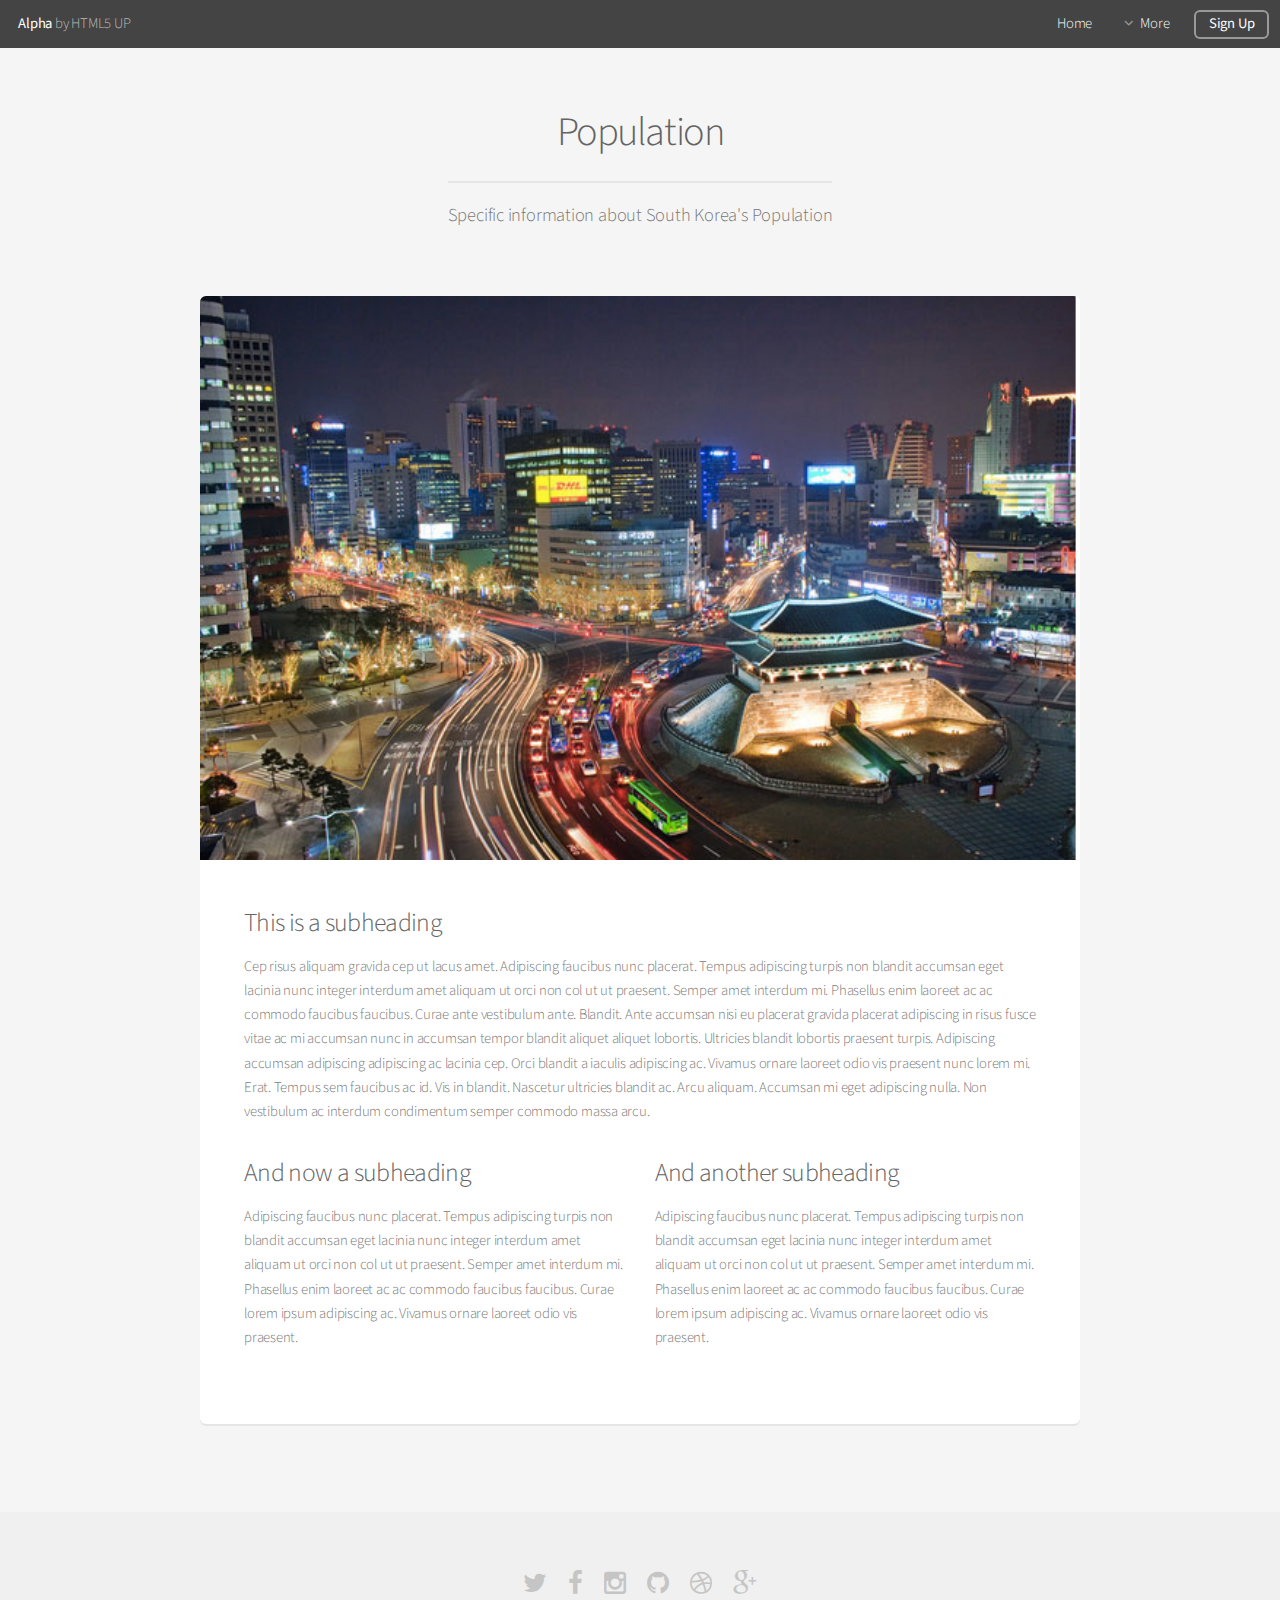
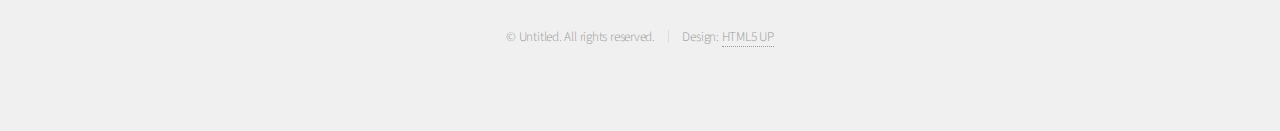
==== commit b3ec05e7: "finished website" ====
--- a/generic.html
+++ b/generic.html
@@ -23,11 +23,11 @@
 						<ul>
 							<li><a href="index.html">Home</a></li>
 							<li>
-								<a href="#" class="icon fa-angle-down">Layouts</a>
+								<a href="#" class="icon fa-angle-down">More</a>
 								<ul>
-									<li><a href="generic.html">Generic</a></li>
-									<li><a href="contact.html">Contact</a></li>
-									<li><a href="elements.html">Elements</a></li>
+									<li><a href="generic.html">Population</a></li>
+									<li><a href="contact.html">GDP</a></li>
+									<li><a href="elements.html">Life Index</a></li>
 									<li>
 										<a href="#">Submenu</a>
 										<ul>
@@ -47,11 +47,11 @@
 			<!-- Main -->
 				<section id="main" class="container">
 					<header>
-						<h2>Generic</h2>
-						<p>A generic page for every non-generic situation.</p>
+						<h2>Population</h2>
+						<p>Specific information about South Korea's Population</p>
 					</header>
 					<div class="box">
-						<span class="image featured"><img src="images/pic01.jpg" alt="" /></span>
+						<span class="image featured"><img src="images/South-korea-2.jpg" alt="" /></span>
 						<h3>This is a subheading</h3>
 						<p>Cep risus aliquam gravida cep ut lacus amet. Adipiscing faucibus nunc placerat. Tempus adipiscing turpis non blandit accumsan eget lacinia nunc integer interdum amet aliquam ut orci non col ut ut praesent. Semper amet interdum mi. Phasellus enim laoreet ac ac commodo faucibus faucibus. Curae ante vestibulum ante. Blandit. Ante accumsan nisi eu placerat gravida placerat adipiscing in risus fusce vitae ac mi accumsan nunc in accumsan tempor blandit aliquet aliquet lobortis. Ultricies blandit lobortis praesent turpis. Adipiscing accumsan adipiscing adipiscing ac lacinia cep. Orci blandit a iaculis adipiscing ac. Vivamus ornare laoreet odio vis praesent nunc lorem mi. Erat. Tempus sem faucibus ac id. Vis in blandit. Nascetur ultricies blandit ac. Arcu aliquam. Accumsan mi eget adipiscing nulla. Non vestibulum ac interdum condimentum semper commodo massa arcu.</p>
 						<div class="row">
--- a/assets/css/main.css
+++ b/assets/css/main.css
@@ -3030,7 +3030,7 @@
 	#banner {
 		background-attachment: scroll,							fixed;
 		background-color: #666;
-		background-image: url("images/overlay.png"), url("../../images/banner.jpg");
+		background-image: url("images/south-korea.jpg"), url("../../images/south-korea.jpg");
 		background-position: top left,						center center;
 		background-repeat: repeat,							no-repeat;
 		background-size: auto,							cover;
@@ -3174,6 +3174,7 @@
 		color: #f9e5df;
 		padding: 3.5em 0 4em 0;
 		text-align: center;
+		display: none;
 	}
 
 		#cta h2, #cta h3, #cta h4, #cta h5, #cta h6 {
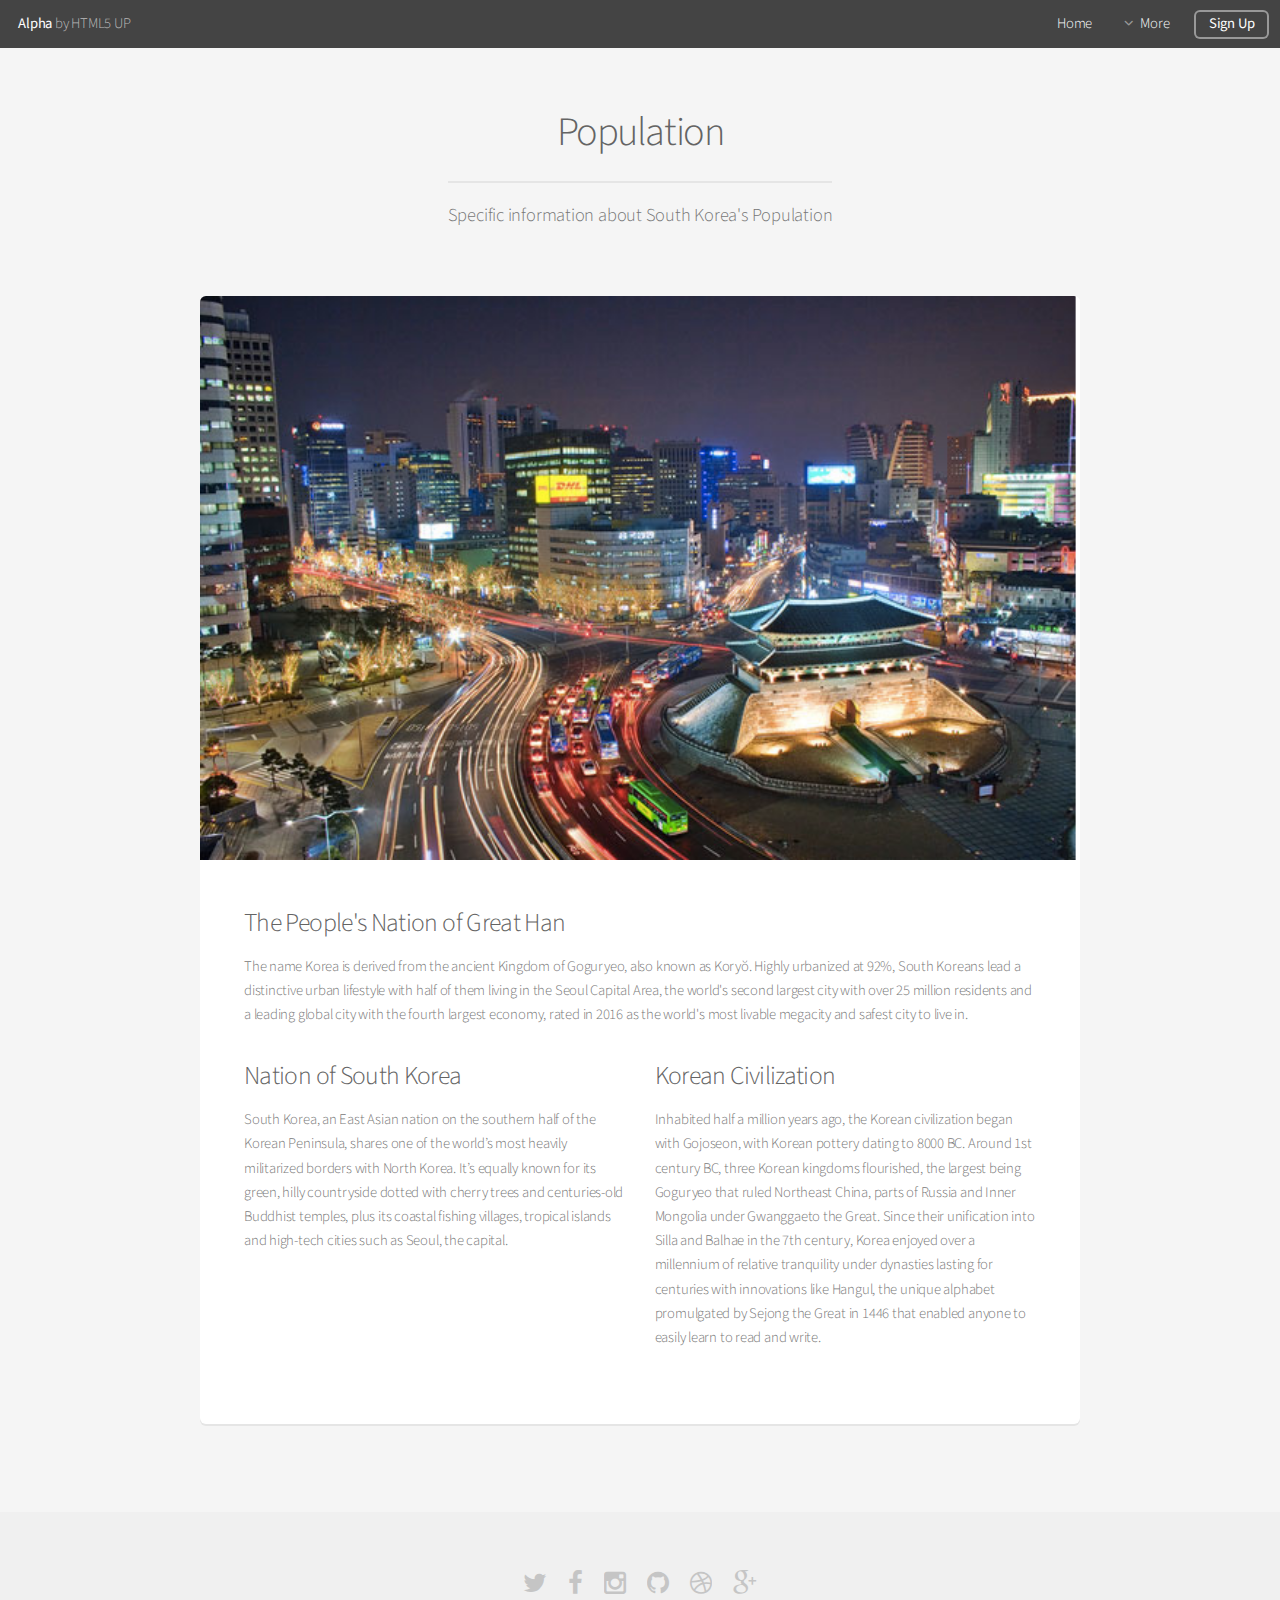
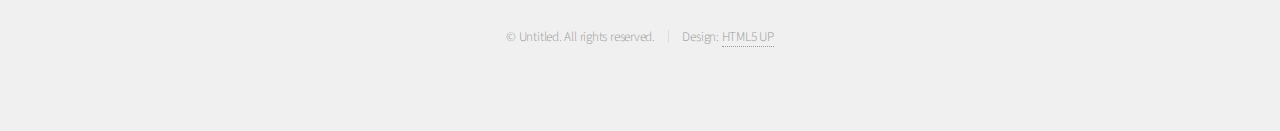
==== commit 9ac586ac: "Made new changes" ====
--- a/generic.html
+++ b/generic.html
@@ -52,16 +52,16 @@
 					</header>
 					<div class="box">
 						<span class="image featured"><img src="images/South-korea-2.jpg" alt="" /></span>
-						<h3>This is a subheading</h3>
-						<p>Cep risus aliquam gravida cep ut lacus amet. Adipiscing faucibus nunc placerat. Tempus adipiscing turpis non blandit accumsan eget lacinia nunc integer interdum amet aliquam ut orci non col ut ut praesent. Semper amet interdum mi. Phasellus enim laoreet ac ac commodo faucibus faucibus. Curae ante vestibulum ante. Blandit. Ante accumsan nisi eu placerat gravida placerat adipiscing in risus fusce vitae ac mi accumsan nunc in accumsan tempor blandit aliquet aliquet lobortis. Ultricies blandit lobortis praesent turpis. Adipiscing accumsan adipiscing adipiscing ac lacinia cep. Orci blandit a iaculis adipiscing ac. Vivamus ornare laoreet odio vis praesent nunc lorem mi. Erat. Tempus sem faucibus ac id. Vis in blandit. Nascetur ultricies blandit ac. Arcu aliquam. Accumsan mi eget adipiscing nulla. Non vestibulum ac interdum condimentum semper commodo massa arcu.</p>
+						<h3>The People's Nation of Great Han </h3>
+						<p>The name Korea is derived from the ancient Kingdom of Goguryeo, also known as Koryŏ. Highly urbanized at 92%, South Koreans lead a distinctive urban lifestyle with half of them living in the Seoul Capital Area, the world's second largest city with over 25 million residents and a leading global city with the fourth largest economy, rated in 2016 as the world's most livable megacity and safest city to live in.</p>
 						<div class="row">
 							<div class="6u 12u(mobilep)">
-								<h3>And now a subheading</h3>
-								<p>Adipiscing faucibus nunc placerat. Tempus adipiscing turpis non blandit accumsan eget lacinia nunc integer interdum amet aliquam ut orci non col ut ut praesent. Semper amet interdum mi. Phasellus enim laoreet ac ac commodo faucibus faucibus. Curae lorem ipsum adipiscing ac. Vivamus ornare laoreet odio vis praesent.</p>
+								<h3>Nation of South Korea</h3>
+								<p>South Korea, an East Asian nation on the southern half of the Korean Peninsula, shares one of the world’s most heavily militarized borders with North Korea. It’s equally known for its green, hilly countryside dotted with cherry trees and centuries-old Buddhist temples, plus its coastal fishing villages, tropical islands and high-tech cities such as Seoul, the capital.</p>
 							</div>
 							<div class="6u 12u(mobilep)">
-								<h3>And another subheading</h3>
-								<p>Adipiscing faucibus nunc placerat. Tempus adipiscing turpis non blandit accumsan eget lacinia nunc integer interdum amet aliquam ut orci non col ut ut praesent. Semper amet interdum mi. Phasellus enim laoreet ac ac commodo faucibus faucibus. Curae lorem ipsum adipiscing ac. Vivamus ornare laoreet odio vis praesent.</p>
+								<h3>Korean Civilization</h3>
+								<p>Inhabited half a million years ago, the Korean civilization began with Gojoseon, with Korean pottery dating to 8000 BC. Around 1st century BC, three Korean kingdoms flourished, the largest being Goguryeo that ruled Northeast China, parts of Russia and Inner Mongolia under Gwanggaeto the Great. Since their unification into Silla and Balhae in the 7th century, Korea enjoyed over a millennium of relative tranquility under dynasties lasting for centuries with innovations like Hangul, the unique alphabet promulgated by Sejong the Great in 1446 that enabled anyone to easily learn to read and write.</p>
 							</div>
 						</div>
 					</div>
